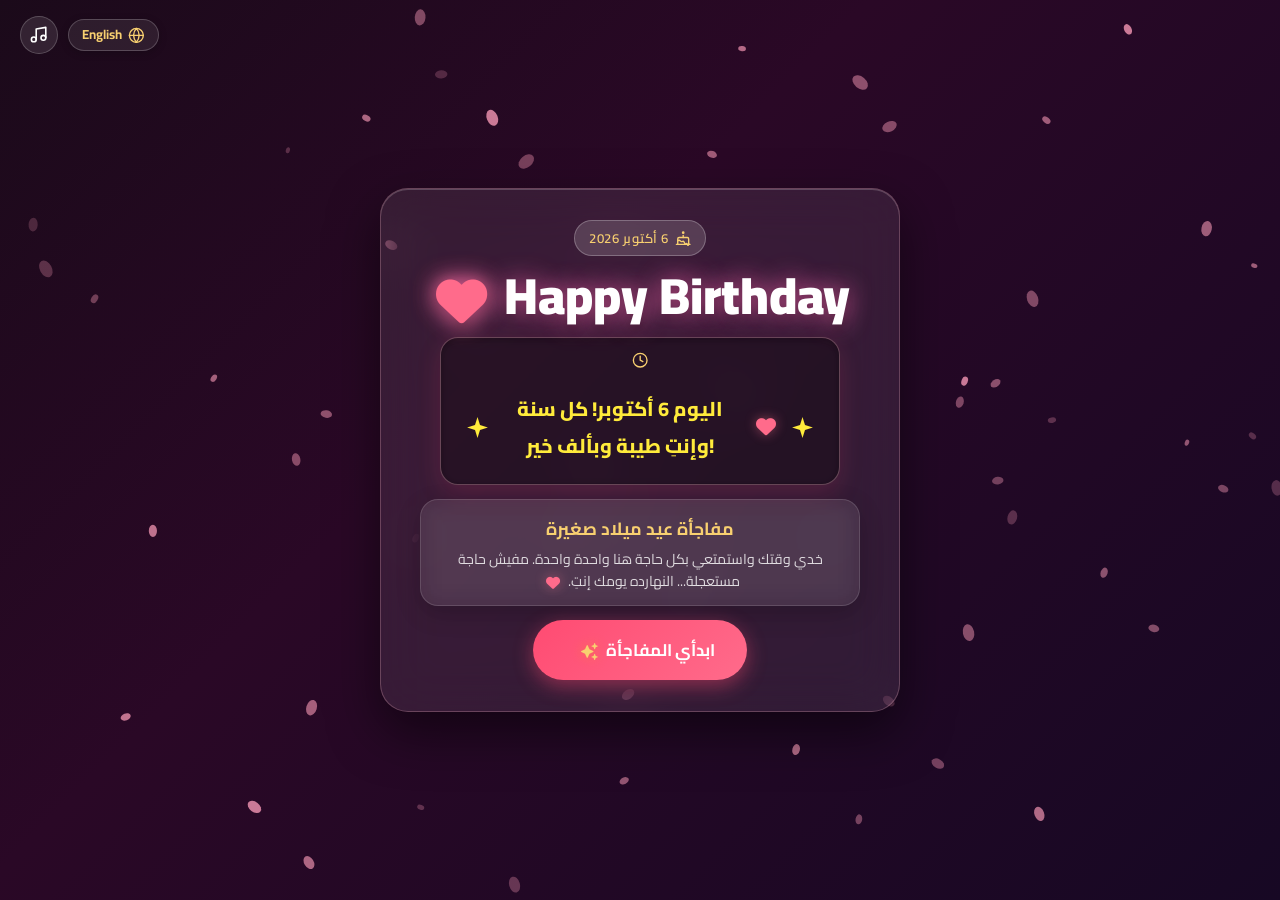
==== v2/index.html @ 57ef82e9 "feat: enhance 3D card layout, enlarge artwork, add FontAwesome vendor assets, and personalize copywr" ====
<!DOCTYPE html>
<html lang="ar" dir="rtl">

<head>
    <meta charset="UTF-8">
    <meta name="viewport" content="width=device-width, initial-scale=1.0">
    <title>Happy Birthday, Rou!</title>
    <!-- Google Fonts: Cairo, Playfair Display, Great Vibes, Plus Jakarta Sans -->
    <link rel="preconnect" href="https://fonts.googleapis.com">
    <link rel="preconnect" href="https://fonts.gstatic.com" crossorigin>
    <link
        href="https://fonts.googleapis.com/css2?family=Alex+Brush&family=Cairo:wght@400;600;700;800;900&family=Great+Vibes&family=Playfair+Display:ital,wght@0,500;0,700;1,400&family=Plus+Jakarta+Sans:wght@400;500;600;700&display=swap"
        rel="stylesheet">
    <!-- Font Awesome Pro 6.7.2 CDN (User Configured) -->
    <link rel=stylesheet href="https://site-assets.fontawesome.com/releases/v6.7.2/css/all.css">
    <link rel=stylesheet href="https://site-assets.fontawesome.com/releases/v6.7.2/css/sharp-duotone-thin.css">
    <link rel=stylesheet href="https://site-assets.fontawesome.com/releases/v6.7.2/css/sharp-duotone-solid.css">
    <link rel=stylesheet href="https://site-assets.fontawesome.com/releases/v6.7.2/css/sharp-duotone-regular.css">
    <link rel=stylesheet href="https://site-assets.fontawesome.com/releases/v6.7.2/css/sharp-duotone-light.css">
    <link rel=stylesheet href="https://site-assets.fontawesome.com/releases/v6.7.2/css/sharp-thin.css">
    <link rel=stylesheet href="https://site-assets.fontawesome.com/releases/v6.7.2/css/sharp-solid.css">
    <link rel=stylesheet href="https://site-assets.fontawesome.com/releases/v6.7.2/css/sharp-regular.css">
    <link rel=stylesheet href="https://site-assets.fontawesome.com/releases/v6.7.2/css/sharp-light.css">
    <link rel=stylesheet href="https://site-assets.fontawesome.com/releases/v6.7.2/css/duotone-thin.css">
    <link rel=stylesheet href="https://site-assets.fontawesome.com/releases/v6.7.2/css/duotone-regular.css">
    <link rel=stylesheet href="https://site-assets.fontawesome.com/releases/v6.7.2/css/duotone-light.css">
    <link rel=stylesheet href="../vendor/fontawesome/css/all.css">
    <link rel="stylesheet" href="../style.css">
</head>

<body class="theme-rose site-unlocked">

    <!-- Ambient Canvas Backgrounds -->
    <canvas id="particlesCanvas"></canvas>

    <!-- Floating Minimal Controls (Language & Audio) -->
    <div class="floating-controls-group" id="floatingControls">
        <button id="langToggleBtn" class="lang-btn" title="Switch to English" aria-label="Toggle language">
            <span class="lang-icon">
                <svg class="svg-icon stroke" viewBox="0 0 24 24" style="width:1.1em;height:1.1em;">
                    <circle cx="12" cy="12" r="10" />
                    <line x1="2" y1="12" x2="22" y2="12" />
                    <path
                        d="M12 2a15.3 15.3 0 0 1 4 10 15.3 15.3 0 0 1-4 10 15.3 15.3 0 0 1-4-10 15.3 15.3 0 0 1 4-10z" />
                </svg>
            </span>
            <span class="lang-text" id="langBtnText">English</span>
        </button>
        <div class="audio-control-wrapper">
            <button id="musicToggleBtn" class="audio-btn" title="Play / Pause Music">
                <span class="audio-icon" id="audioIcon">
                    <svg class="svg-icon stroke" viewBox="0 0 24 24">
                        <path d="M9 18V5l12-2v13" />
                        <circle cx="6" cy="18" r="3" />
                        <circle cx="18" cy="16" r="3" />
                    </svg>
                </span>
                <span class="audio-pulse"></span>
            </button>
        </div>
    </div>

    <main class="main-viewport main-content-wrapper">

        <!-- ======================================================== -->
        <!-- EXPERIENCE 1: ROSE DREAM CAKE & COUNTDOWN               -->
        <!-- ======================================================== -->
        <section id="view-cake" class="view-section active">
            <!-- Step 1: Welcome & Birthday Countdown -->
            <div class="step active" id="cakeStep1">
                <div class="glass-card">
                    <div class="badge-pill">
                        <svg class="svg-icon stroke" viewBox="0 0 24 24">
                            <path d="M20 21v-8a2 2 0 0 0-2-2H6a2 2 0 0 0-2 2v8" />
                            <path d="M4 16s.5-1 2-1 2.5 2 4 2 2.5-2 4 2 2.5-2 4 2 2-1 2-1" />
                            <path d="M2 21h20" />
                            <path d="M12 8v3" />
                            <circle cx="12" cy="4" r="1" />
                        </svg>
                        <span data-i18n="cake_badge">October 6, 2026</span>
                    </div>
                    <h1 class="script-title" data-i18n="cake_title">Happy Birthday <i
                            class="fa-solid fa-heart fa-icon-inline fa-heart-themed"></i></h1>

                    <!-- Live Birthday Countdown Widget -->
                    <div class="countdown-widget">
                        <span class="countdown-label">
                            <svg class="svg-icon stroke" viewBox="0 0 24 24">
                                <circle cx="12" cy="12" r="10" />
                                <polyline points="12 6 12 12 16 14" />
                            </svg>
                        </span>
                        <div class="countdown-grid" id="mainCountdown">
                            <div class="c-unit">
                                <span class="c-val" id="cdDays">00</span>
                                <span class="c-lbl" data-i18n="cd_days">أيام</span>
                            </div>
                            <span class="c-sep">:</span>
                            <div class="c-unit">
                                <span class="c-val" id="cdHours">00</span>
                                <span class="c-lbl" data-i18n="cd_hours">ساعات</span>
                            </div>
                            <span class="c-sep">:</span>
                            <div class="c-unit">
                                <span class="c-val" id="cdMins">00</span>
                                <span class="c-lbl" data-i18n="cd_mins">دقائق</span>
                            </div>
                            <span class="c-sep">:</span>
                            <div class="c-unit">
                                <span class="c-val" id="cdSecs">00</span>
                                <span class="c-lbl" data-i18n="cd_secs">ثواني</span>
                            </div>
                        </div>
                    </div>


                    <!-- After Countdown Birthday Message -->
                    <div class="after-countdown-banner" id="afterCountdownBanner">
                        <h3 class="after-countdown-title" data-i18n="after_countdown_title">A Little Birthday Surprise
                        </h3>
                        <p class="after-countdown-desc" data-i18n="after_countdown_desc">خدي وقتك واستمتعي بكل حاجة هنا
                            واحدة واحدة. مفيش حاجة مستعجلة... النهارده يومك إنتِ. <i
                                class="fa-solid fa-heart fa-icon-inline fa-heart-themed"></i></p>
                    </div>

                    <button id="startRoseJourneyBtn" class="magic-btn primary-btn">
                        <span id="startRoseBtnText" data-i18n="btn_start_journey">ابدأي المفاجأة <i
                                class="fa-solid fa-sparkles fa-icon-inline fa-sparkle-themed"></i></span>
                        <div class="btn-glow"></div>
                    </button>
                </div>
            </div>

            <!-- Step 2: Interactive Envelope -->
            <div class="step" id="cakeStep2">
                <div class="envelope-wrapper">
                    <div class="envelope-box" id="envelopeInteractive">
                        <div class="envelope-back"></div>
                        <div class="letter-preview">
                            <span class="seal-text" data-i18n="envelope_seal_text">مخصوص ليكي <i
                                    class="fa-solid fa-envelope fa-icon-inline fa-envelope-themed"></i></span>
                        </div>
                        <div class="envelope-flap"></div>
                        <div class="envelope-front"></div>
                        <div class="wax-seal">
                            <span class="seal-letter">R</span>
                        </div>
                    </div>
                    <p class="pulse-hint" data-i18n="envelope_hint">اضغطي على الظرف لفتحه <i
                            class="fa-solid fa-envelope fa-icon-inline fa-envelope-themed"></i></p>
                </div>
            </div>

            <!-- Step 3: 2-Sided Birthday Card with 3D Flip (Art Illustration Cover -> Heartfelt Letter) -->
            <div class="step" id="cakeStep3">
                <div class="birthday-card-experience" id="parchmentWrapper">

                    <!-- 3D Card Flipper Container -->
                    <div class="birthday-card-scene">
                        <div class="birthday-3d-card" id="birthdayCardInteractive" role="button" tabindex="0"
                            aria-label="اضغطي لفتح الرسالة" aria-expanded="false">

                            <!-- FACE 1: COVER (Cartoon Artwork - Shown First) -->
                            <div class="card-face card-face-cover">
                                <div class="card-cover-inner">
                                    <div class="card-cover-header">
                                        <span class="cover-badge" data-i18n="card_cover_badge">
                                            <i class="fa-solid fa-sparkles fa-icon-inline fa-sparkle-themed"></i>
                                            كارت عيد ميلاد • معمول ليكي
                                        </span>
                                    </div>

                                    <div class="card-artwork-frame">
                                        <img src="../images/rou_birthday_card.jpg" alt="Happy Birthday Rou - 生日快乐"
                                            class="card-artwork-img" loading="eager" draggable="false">

                                        <!-- Interactive Hint Overlay (Visible until first click) -->
                                        <div class="card-hint-overlay" id="cardFlipHint">
                                            <div class="hint-content-pill">
                                                <span class="hint-hand-icon"><i
                                                        class="fa-solid fa-envelope-open-text"></i></span>
                                                <span class="hint-text" data-i18n="card_flip_hint">دوسي على الصورة عشان
                                                    تشوفي الرسالة <i
                                                        class="fa-solid fa-envelope-open-text fa-icon-inline"
                                                        style="color:var(--accent-rose);"></i></span>
                                            </div>
                                        </div>

                                        <!-- Corner Flip Cue -->
                                        <div class="corner-flip-cue" aria-hidden="true" title="Flip Card">
                                            <i class="fa-solid fa-arrow-rotate-right"></i>
                                        </div>
                                    </div>

                                    <div class="card-cover-footer">
                                        <span class="cover-hint-subtext" data-i18n="card_cover_hint_subtext">
                                            <i class="fa-solid fa-sparkles fa-icon-inline fa-sparkle-themed"></i> اضغطي
                                            على الكارت لفتحه وقراءة الرسالة
                                        </span>
                                    </div>
                                </div>
                            </div>

                            <!-- FACE 2: LETTER (Heartfelt Message - Revealed on Flip) -->
                            <div class="card-face card-face-letter">
                                <div class="parchment-letter">
                                    <div class="letter-header">
                                        <span class="letter-date" data-i18n="letter_date">October 6, 2026</span>
                                        <h2 class="letter-salutation" data-i18n="letter_salutation">إلى روان،</h2>
                                    </div>
                                    <div class="letter-body">
                                        <p class="letter-intro" data-i18n="letter_p1">كل سنة وإنتِ طيبة <i
                                                class="fa-solid fa-heart fa-icon-inline" style="color:#e63946;"></i></p>
                                        <p data-i18n="letter_p2">النهارده يوم مميز، لأنه يوم ميلاد حد اتبسطت جدًا إني
                                            عرفته. حبيت أعملك حاجة بسيطة ومختلفة شوية، يمكن تخلي يومك ألطف وتبدأي سنتك
                                            الجديدة بابتسامة.</p>
                                        <p data-i18n="letter_p3">أتمنى السنة الجديدة تكون أهدى، وأخف، وفيها حاجات كتير
                                            تفرحك وتخليكي فخورة بإنجازاتك وبكل اللي بتعمليه.</p>
                                        <p data-i18n="letter_p4">وأتمنى الأيام الجاية يكون فيها حاجات كتير نفسك فيها،
                                            سواء في شغلك، دراستك، السفر، أو أي حاجة جديدة نفسك تجربيها.<br><br>خلي السنة
                                            دي سنة تقربي فيها أكتر من الحاجات اللي بتحبيها، ومن الحاجات اللي نفسك
                                            توصليلها.</p>
                                        <p data-i18n="letter_p5">أتمنى يومك يكون على قد ما تستاهلي وأحلى.</p>
                                    </div>
                                    <div class="letter-footer">
                                        <p class="letter-sign" data-i18n="letter_sign">Happy Birthday ليكي <i
                                                class="fa-solid fa-heart fa-icon-inline fa-heart-themed"></i></p>
                                        <button type="button" class="btn-flip-back" id="btnFlipBack" title="عرض الصورة">
                                            <i class="fa-solid fa-rotate-left"></i> <span data-i18n="btn_flip_back">عرض
                                                الصورة</span>
                                        </button>
                                    </div>
                                </div>
                            </div>

                        </div>
                    </div>

                    <!-- Next Step Action (Hidden/Disabled until letter is flipped & read) -->
                    <div class="card-action-container" id="cardProceedContainer">
                        <button id="proceedToCakeBtn" class="magic-btn gold-btn proceed-cake-btn" disabled>
                            <span data-i18n="btn_proceed_cake">Make a Wish <i
                                    class="fa-solid fa-cake-candles fa-icon-inline fa-cake-themed"></i></span>
                            <div class="btn-glow"></div>
                        </button>
                    </div>

                </div>
            </div>

            <!-- Step 4: 3D Cake with Blowable Candle -->
            <div class="step" id="cakeStep4">
                <div class="celebration-wrapper">
                    <div class="fireworks-canvas-container" id="fireworksContainer"></div>
                    <div class="balloons-flow" id="balloonsFlow"></div>

                    <div class="cake-showcase-card">
                        <div class="celebration-titles">
                            <span class="sparkle-tag" data-i18n="cake_wish_tag"><svg class="svg-icon"
                                    viewBox="0 0 24 24">
                                    <path d="M12 2L14.4 9.6L22 12L14.4 14.4L12 22L9.6 14.4L2 12L9.6 9.6L12 2Z" />
                                </svg> Make a wish <i
                                    class="fa-solid fa-cake-candles fa-icon-inline fa-cake-themed"></i> <svg
                                    class="svg-icon" viewBox="0 0 24 24">
                                    <path d="M12 2L14.4 9.6L22 12L14.4 14.4L12 22L9.6 14.4L2 12L9.6 9.6L12 2Z" />
                                </svg></span>
                            <h1 class="main-celebrate-title" id="typewriterGreeting" data-i18n="celebrate_title">Happy
                                Birthday <i class="fa-solid fa-heart fa-icon-inline fa-heart-themed"></i></h1>
                            <p class="cake-instruction" id="cakeInstruction" data-i18n="cake_instruction">
                                <span class="blow-icon"><svg class="svg-icon stroke" viewBox="0 0 24 24">
                                        <path d="M17.7 7.7a2.5 2.5 0 1 1 1.8 4.3H2" />
                                        <path d="M9.6 4.6A2 2 0 1 1 11 8H2" />
                                        <path d="M12.6 19.4A2 2 0 1 0 14 16H2" />
                                    </svg></span>
                                <strong>قبل ما نكمل... عندك أمنية للسنة الجديدة؟</strong>
                            </p>
                        </div>

                        <!-- 3D Luxury Cake Model -->
                        <div class="cake-stage" id="cakeStage">
                            <div class="cake-assembly">
                                <!-- Candle sitting on top -->
                                <div class="candle-wrapper" id="candleWrapper" title="Click to blow out the candle!">
                                    <div class="candle-flame" id="candleFlame">
                                        <div class="flame-inner"></div>
                                        <div class="flame-glow"></div>
                                    </div>
                                    <div class="candle-wick"></div>
                                    <div class="candle-stick"></div>
                                    <div class="candle-smoke" id="candleSmoke"></div>
                                </div>

                                <!-- Cake Structure (Top -> Middle -> Bottom) -->
                                <div class="cake-structure" id="cakeStructure">
                                    <!-- Top Tier (Smallest) -->
                                    <div class="cake-tier tier-top">
                                        <div class="tier-frosting-cap"></div>
                                        <div class="tier-cream-drips">
                                            <span class="drip d1"></span>
                                            <span class="drip d2"></span>
                                            <span class="drip d3"></span>
                                            <span class="drip d4"></span>
                                        </div>
                                        <div class="tier-berries">
                                            <div class="cake-cherry"><span class="cherry-stem"></span></div>
                                            <div class="cake-cherry"><span class="cherry-stem"></span></div>
                                            <div class="cake-cherry"><span class="cherry-stem"></span></div>
                                        </div>
                                    </div>

                                    <!-- Middle Tier -->
                                    <div class="cake-tier tier-middle">
                                        <div class="tier-frosting-cap"></div>
                                        <div class="tier-cream-drips">
                                            <span class="drip d1"></span>
                                            <span class="drip d2"></span>
                                            <span class="drip d3"></span>
                                            <span class="drip d4"></span>
                                            <span class="drip d5"></span>
                                        </div>
                                        <div class="tier-pearls"></div>
                                    </div>

                                    <!-- Bottom Tier (Widest) -->
                                    <div class="cake-tier tier-bottom">
                                        <div class="tier-frosting-cap"></div>
                                        <div class="tier-cream-drips">
                                            <span class="drip d1"></span>
                                            <span class="drip d2"></span>
                                            <span class="drip d3"></span>
                                            <span class="drip d4"></span>
                                            <span class="drip d5"></span>
                                            <span class="drip d6"></span>
                                        </div>
                                        <div class="tier-pearls"></div>
                                    </div>
                                </div>

                                <!-- Cake Stand & Plate under the bottom tier -->
                                <div class="cake-stand">
                                    <div class="plate-top"></div>
                                    <div class="stand-pillar"></div>
                                    <div class="stand-base"></div>
                                </div>
                            </div>
                        </div>

                        <!-- Blow Button for easy interaction -->
                        <div class="blow-action-container">
                            <button id="blowCandleBtn" class="magic-btn candle-action-btn">
                                <span data-i18n="btn_blow_candle"><svg class="svg-icon stroke" viewBox="0 0 24 24">
                                        <path d="M17.7 7.7a2.5 2.5 0 1 1 1.8 4.3H2" />
                                        <path d="M9.6 4.6A2 2 0 1 1 11 8H2" />
                                        <path d="M12.6 19.4A2 2 0 1 0 14 16H2" />
                                    </svg> اتمني أمنية واطفي الشمعة <i
                                        class="fa-solid fa-cake-candles fa-icon-inline fa-cake-themed"></i></span>
                            </button>
                        </div>

                        <div class="celebration-wishes-box" id="celebrationWishesBox">
                            <p class="poetic-wish" data-i18n="poetic_wish">"أتمنى السنة دي تكون مليانة حاجات تفرحك بجد،
                                وحاجات كتير تيجي أحسن مما كنتِ متوقعة. <i
                                    class="fa-solid fa-heart fa-icon-inline fa-heart-themed"></i>"</p>
                            <div class="final-signature-pill" data-i18n="final_signature">معمولة ليكي <i
                                    class="fa-solid fa-sparkles fa-icon-inline fa-sparkle-themed"></i></div>
                            <div class="post-cake-links">
                                <button class="mini-switch-btn" data-switch="view-scrapbook">
                                    <span data-i18n="btn_go_scrapbook">انتقلي إلى باقات المفاجآت والهدية <svg
                                            class="svg-icon stroke" viewBox="0 0 24 24">
                                            <path
                                                d="M2 9a3 3 0 0 1 0 6v2a2 2 0 0 0 2 2h16a2 2 0 0 0 2-2v-2a3 3 0 0 1 0-6V7a2 2 0 0 0-2-2H4a2 2 0 0 0-2 2z" />
                                            <path d="M13 5v2" />
                                            <path d="M13 17v2" />
                                            <path d="M13 11v2" />
                                        </svg> <i class="fa-solid fa-arrow-left fa-icon-inline"></i></span>
                                </button>
                            </div>
                        </div>
                    </div>
                </div>
            </div>
        </section>


        <!-- ======================================================== -->
        <!-- EXPERIENCE 2: BIRTHDAY PASSES & GIFT                    -->
        <!-- ======================================================== -->
        <section id="view-scrapbook" class="view-section">
            <div class="scrapbook-container">
                <!-- Glowing Fairy Lights String -->
                <div class="fairy-lights-string">
                    <span class="light-bulb b1"></span>
                    <span class="light-bulb b2"></span>
                    <span class="light-bulb b3"></span>
                    <span class="light-bulb b4"></span>
                    <span class="light-bulb b5"></span>
                    <span class="light-bulb b6"></span>
                    <span class="light-bulb b7"></span>
                    <span class="light-bulb b8"></span>
                </div>

                <div class="section-hero">
                    <h2 class="vintage-title">
                        <span data-i18n="scrapbook_title">A Few Birthday Passes <i
                                class="fa-solid fa-ticket fa-icon-inline fa-ticket-themed"></i></span>
                    </h2>
                    <p class="section-subtitle" data-i18n="scrapbook_subtitle">بما إن عيد الميلاد بييجي مرة واحدة في
                        السنة، قولت أديكي كام Pass ينفعوا وقت ما تحبي. واستخدميهم براحتك... أنا اللي ورّطت نفسي فيهم <i
                            class="fa-solid fa-face-smile fa-icon-inline" style="color:#f59e0b;"></i></p>
                </div>

                <!-- Interactive Golden Birthday Passes -->
                <div class="vouchers-grid">
                    <!-- Pass 1 -->
                    <div class="voucher-card tilt-left" id="voucherCard1" tabindex="0">
                        <div class="clip-pin"></div>
                        <div class="voucher-header">
                            <span class="voucher-serial" data-i18n="v1_serial">PASS 01 • THE HONESTY PASS</span>
                            <span class="voucher-badge" data-i18n="v1_badge">100% Honest</span>
                        </div>
                        <div class="voucher-icon-wrap">
                            <svg class="svg-icon stroke" viewBox="0 0 24 24" style="color:var(--accent-gold);">
                                <path d="M7.9 20A9 9 0 1 0 4 16.1L2 22Z" />
                                <path d="M9.09 9a3 3 0 0 1 5.83 1c0 2-3 3-3 3" />
                                <line x1="12" y1="17" x2="12.01" y2="17" />
                            </svg>
                        </div>
                        <h3 class="voucher-title" data-i18n="v1_title">Ask Me Anything</h3>
                        <p class="voucher-desc" data-i18n="v1_desc">أي سؤال نفسك تعرفي إجابته؟ عندك حق تسألي، وأنا
                            هجاوبك بصراحة ومن غير لف ودوران.</p>
                        <div class="voucher-action">
                            <button class="voucher-btn" data-voucher="1">
                                <span data-i18n="btn_redeem">تفعيل الكارت الآن</span>
                                <svg class="svg-icon stroke" viewBox="0 0 24 24" style="width:1em;height:1em;">
                                    <polygon
                                        points="12 2 15.09 8.26 22 9.27 17 14.14 18.18 21.02 12 17.77 5.82 21.02 7 14.14 2 9.27 8.91 8.26 12 2" />
                                </svg>
                            </button>
                        </div>
                        <div class="voucher-stamp" data-i18n="v1_stamp">Honesty Pass <i
                                class="fa-solid fa-heart fa-icon-inline fa-heart-themed"></i></div>
                    </div>

                    <!-- Pass 2 -->
                    <div class="voucher-card tilt-straight highlight-card" id="voucherCard2" tabindex="0">
                        <div class="clip-pin"></div>
                        <div class="voucher-header">
                            <span class="voucher-serial" data-i18n="v2_serial">PASS 02 • THE FAVOR PASS</span>
                            <span class="voucher-badge" data-i18n="v2_badge">Your Choice</span>
                        </div>
                        <div class="voucher-icon-wrap">
                            <svg class="svg-icon stroke" viewBox="0 0 24 24" style="color:#ffd700;">
                                <path
                                    d="m12 3-1.912 5.813a2 2 0 0 1-1.275 1.275L3 12l5.813 1.912a2 2 0 0 1 1.275 1.275L12 21l1.912-5.813a2 2 0 0 1 1.275-1.275L21 12l-5.813-1.912a2 2 0 0 1-1.275-1.275L12 3Z" />
                                <path d="M5 3v4" />
                                <path d="M19 17v4" />
                                <path d="M3 5h4" />
                                <path d="M17 19h4" />
                            </svg>
                        </div>
                        <h3 class="voucher-title" data-i18n="v2_title">One Favor — Your Choice</h3>
                        <p class="voucher-desc" data-i18n="v2_desc">ليكي طلب واحد على حساب عيد ميلادك. اختاريه وقت ما
                            تحبي.</p>
                        <div class="voucher-action">
                            <button class="voucher-btn" data-voucher="2">
                                <span data-i18n="btn_redeem">تفعيل الكارت الآن</span>
                                <svg class="svg-icon stroke" viewBox="0 0 24 24" style="width:1em;height:1em;">
                                    <polygon
                                        points="12 2 15.09 8.26 22 9.27 17 14.14 18.18 21.02 12 17.77 5.82 21.02 7 14.14 2 9.27 8.91 8.26 12 2" />
                                </svg>
                            </button>
                        </div>
                        <div class="voucher-stamp" data-i18n="v2_stamp">Favor Pass <i
                                class="fa-solid fa-wand-magic-sparkles fa-icon-inline" style="color:#a855f7;"></i></div>
                    </div>

                    <!-- Pass 3 -->
                    <div class="voucher-card tilt-right" id="voucherCard3" tabindex="0">
                        <div class="clip-pin"></div>
                        <div class="voucher-header">
                            <span class="voucher-serial" data-i18n="v3_serial">PASS 03 • THE SURPRISE PASS <i
                                    class="fa-solid fa-gift fa-icon-inline fa-gift-themed"></i></span>
                            <span class="voucher-badge" data-i18n="v3_badge">Your Pick <i
                                    class="fa-solid fa-gift fa-icon-inline fa-gift-themed"></i></span>
                        </div>
                        <div class="voucher-icon-wrap">
                            <svg class="svg-icon stroke" viewBox="0 0 24 24" style="color:#64ffda;">
                                <rect x="3" y="8" width="18" height="4" rx="1" />
                                <path d="M12 8v13" />
                                <path d="M19 12v7a2 2 0 0 1-2 2H7a2 2 0 0 1-2-2v-7" />
                                <path
                                    d="M7.5 8a2.5 2.5 0 0 1 0-5A4.8 8 0 0 1 12 8a4.8 8 0 0 1 4.5-5 2.5 2.5 0 0 1 0 5" />
                            </svg>
                        </div>
                        <h3 class="voucher-title" data-i18n="v3_title">One Surprise, Chosen by You</h3>
                        <p class="voucher-desc" data-i18n="v3_desc">لو في حاجة نفسك فيها أو حاجة نفسك تجربيها، قوليلي
                            عليها ونشوف نعملها إزاي.</p>
                        <div class="voucher-action">
                            <button class="voucher-btn" data-voucher="3">
                                <span data-i18n="btn_redeem">تفعيل الكارت الآن</span>
                                <svg class="svg-icon stroke" viewBox="0 0 24 24" style="width:1em;height:1em;">
                                    <polygon
                                        points="12 2 15.09 8.26 22 9.27 17 14.14 18.18 21.02 12 17.77 5.82 21.02 7 14.14 2 9.27 8.91 8.26 12 2" />
                                </svg>
                            </button>
                        </div>
                        <div class="voucher-stamp" data-i18n="v3_stamp">Surprise Pass <i
                                class="fa-solid fa-gift fa-icon-inline fa-gift-themed"></i> <i
                                class="fa-solid fa-sparkles fa-icon-inline fa-sparkle-themed"></i></div>
                    </div>
                </div>

                <!-- Interactive 3D Gift Box Section -->
                <div class="gift-and-secrets-section">
                    <div class="giftbox-showcase-card">
                        <div class="giftbox-header">
                            <span class="gift-icon">
                                <svg class="svg-icon stroke" viewBox="0 0 24 24">
                                    <path d="M20 12v10H4V12" />
                                    <path d="M2 7h20v5H2z" />
                                    <path d="M12 22V7" />
                                    <path d="M12 7H7.5a2.5 2.5 0 0 1 0-5C11 2 12 7 12 7z" />
                                    <path d="M12 7h4.5a2.5 2.5 0 0 0 0-5C13 2 12 7 12 7z" />
                                </svg>
                            </span>
                            <h3 data-i18n="giftbox_header_title">One More Thing... <i
                                    class="fa-solid fa-gift fa-icon-inline fa-gift-themed"></i></h3>
                            <p data-i18n="giftbox_header_desc">A little something, just for you. <i
                                    class="fa-solid fa-heart fa-icon-inline fa-heart-themed"></i></p>
                        </div>

                        <div class="giftbox-stage">
                            <div class="giftbox-container" id="giftboxInteractive"
                                title="اضغطي لفتح المفاجأة!">
                                <!-- Ambient Magic Glow -->
                                <div class="gift-ambient-glow"></div>

                                <!-- The 3D Lid Assembly (lifts off when opened) -->
                                <div class="gift-lid-group">
                                    <div class="luxury-bow">
                                        <span class="bow-ribbon-tail tail-left"></span>
                                        <span class="bow-ribbon-tail tail-right"></span>
                                        <span class="bow-loop-3d loop-left"></span>
                                        <span class="bow-loop-3d loop-right"></span>
                                        <span class="bow-knot-gold"></span>
                                    </div>
                                    <div class="lid-ribbon-vertical"></div>
                                    <div class="gift-lid-box">
                                        <div class="lid-gold-bevel"></div>
                                    </div>
                                </div>

                                <!-- The Box Body (stays anchored) -->
                                <div class="gift-box-body">
                                    <div class="box-interior-glow"></div>
                                    <div class="body-ribbon-vertical"></div>
                                    <div class="body-ribbon-horizontal"></div>
                                    <div class="gift-tag-luxury">
                                        <span class="tag-eyelet"></span>
                                        <span class="tag-label-text" data-i18n="gift_tag_text">مخصوص ليكي <i
                                                class="fa-solid fa-heart fa-icon-inline"
                                                style="color:#e63946;"></i></span>
                                    </div>
                                </div>
                            </div>

                            <!-- Revealed Gift Surprise inside Box -->
                            <div class="gift-revealed-card" id="giftRevealedCard">
                                <div class="revealed-header">
                                    <span class="badge-pill">
                                        <svg class="svg-icon stroke" viewBox="0 0 24 24">
                                            <path d="M12 2v6" />
                                            <path d="m4.93 10.93 4.24-4.24" />
                                            <path d="M2 18h20" />
                                            <path d="M20 10l-4 4" />
                                            <path d="m4.93 18.07 4.24-4.24" />
                                            <path d="M16 18a4 4 0 0 0-8 0" />
                                        </svg>
                                        <span data-i18n="gift_badge">A little something, just for you. <i
                                                class="fa-solid fa-heart fa-icon-inline fa-heart-themed"></i></span>
                                    </span>
                                    <h4 data-i18n="gift_revealed_title">One More Thing... <i
                                            class="fa-solid fa-gift fa-icon-inline fa-gift-themed"></i></h4>
                                </div>
                                <p class="revealed-text" data-i18n="gift_revealed_text">
                                    اللي هنا مش كل الهدية.<br><br>في حاجة تانية اخترتها مخصوص ليكي، وهتوصل عندك يوم
                                    <strong>10 أكتوبر 2026</strong>.<br><br>أتمنى لما توصلك تعجبك، وتكون إضافة حلوة لعيد
                                    ميلادك. <i class="fa-solid fa-heart fa-icon-inline fa-heart-themed"></i>
                                </p>
                                <div class="revealed-code" data-i18n="gift_code">
                                    <svg class="svg-icon" viewBox="0 0 24 24"
                                        style="width:0.9em;height:0.9em;color:var(--accent-gold);">
                                        <path d="M12 2L14.4 9.6L22 12L14.4 14.4L12 22L9.6 14.4L2 12L9.6 9.6L12 2Z" />
                                    </svg>
                                    10.10.2026
                                    <svg class="svg-icon" viewBox="0 0 24 24"
                                        style="width:0.9em;height:0.9em;color:var(--accent-gold);">
                                        <path d="M12 2L14.4 9.6L22 12L14.4 14.4L12 22L9.6 14.4L2 12L9.6 9.6L12 2Z" />
                                    </svg>
                                </div>
                                <button id="recloseGiftBtn" class="mini-reclose-btn" data-i18n="btn_reclose_gift">
                                    إغلاق الصندوق
                                </button>
                            </div>
                        </div>
                    </div>
                </div>

                <!-- Navigation buttons (Back / Next) -->
                <div class="page-nav-row"
                    style="display:flex; justify-content:center; gap:14px; margin: 35px 0 15px; flex-wrap: wrap;">
                    <button class="magic-btn secondary-btn mini-switch-btn" data-switch="view-cake">
                        <span data-i18n="btn_back_cake"><i class="fa-solid fa-arrow-right fa-icon-inline"></i> العودة
                            للتورتة <i class="fa-solid fa-cake-candles fa-icon-inline fa-cake-themed"></i></span>
                    </button>
                    <button class="magic-btn primary-btn mini-switch-btn" data-switch="view-stars">
                        <span data-i18n="btn_go_stars">انتقلي إلى الكروت وسماء النجوم <i
                                class="fa-solid fa-arrow-left fa-icon-inline"></i></span>
                    </button>
                </div>

            </div>
        </section>


        <!-- ======================================================== -->
        <!-- EXPERIENCE 3: CARDS, THOUGHTS, STARS & ENDING            -->
        <!-- ======================================================== -->
        <section id="view-stars" class="view-section">
            <div class="starlit-container">

                <!-- 1. 3D Flip Secret Cards -->
                <div class="secret-flip-cards-container" style="margin-bottom: 40px;">
                    <div class="flip-cards-header">
                        <span class="flip-icon">
                            <svg class="svg-icon stroke" viewBox="0 0 24 24">
                                <rect width="20" height="16" x="2" y="4" rx="2" />
                                <path d="m22 7-8.97 5.7a1.94 1.94 0 0 1-2.06 0L2 7" />
                                <path d="m14 13-2-2-2 2" />
                            </svg>
                        </span>
                        <h3 data-i18n="flip_header_title">كروت ليكي</h3>
                        <p data-i18n="flip_header_desc">خواطر وتفاصيل لطيفة لبداية سنتك الجديدة</p>
                    </div>

                    <div class="flip-cards-grid">
                        <!-- Card 1 -->
                        <div class="flip-card-wrapper" tabindex="0">
                            <div class="flip-card-inner">
                                <div class="flip-card-front">
                                    <div class="card-icon">
                                        <svg class="svg-icon stroke" viewBox="0 0 24 24">
                                            <circle cx="12" cy="12" r="10" />
                                            <path d="m4.93 4.93 4.24 4.24" />
                                            <path d="m14.83 9.17 4.24-4.24" />
                                            <path d="m14.83 14.83 4.24 4.24" />
                                            <path d="m4.93 19.07 4.24-4.24" />
                                            <circle cx="12" cy="12" r="4" />
                                        </svg>
                                    </div>
                                    <h4 data-i18n="card1_front_title">The Way You Go After What You Want</h4>
                                    <p class="flip-hint" data-i18n="card_hint_front">اضغطي للقراءة <svg
                                            class="svg-icon stroke" viewBox="0 0 24 24"
                                            style="width:0.85em;height:0.85em;">
                                            <path d="M21 12a9 9 0 0 0-9-9 9.75 9.75 0 0 0-6.74 2.74L3 8" />
                                            <path d="M3 3v5h5" />
                                        </svg></p>
                                    <span class="card-seal">R</span>
                                </div>
                                <div class="flip-card-back">
                                    <span class="card-back-tag" data-i18n="card1_back_tag">
                                        <svg class="svg-icon" viewBox="0 0 24 24"
                                            style="width:0.9em;height:0.9em;color:var(--accent-gold);">
                                            <path
                                                d="M12 2L14.4 9.6L22 12L14.4 14.4L12 22L9.6 14.4L2 12L9.6 9.6L12 2Z" />
                                        </svg>
                                        The Way You Go After What You Want
                                    </span>
                                    <p data-i18n="card1_back_text">"أكتر حاجة لفتتني فيكي إن عندك شغف بالحاجات اللي
                                        بتحبيها، وخصوصًا اهتمامك بالسفر والسياحة. حلو جدًا إن الواحد يكون عنده حاجة نفسه
                                        يكبر فيها، والأحلى إنه يفضل مكمل فيها."</p>
                                    <small class="flip-back-hint" data-i18n="card_hint_back">اضغطي للقلب مجدداً <svg
                                            class="svg-icon stroke" viewBox="0 0 24 24"
                                            style="width:0.85em;height:0.85em;">
                                            <path d="M21 12a9 9 0 0 0-9-9 9.75 9.75 0 0 0-6.74 2.74L3 8" />
                                            <path d="M3 3v5h5" />
                                        </svg></small>
                                </div>
                            </div>
                        </div>

                        <!-- Card 2 -->
                        <div class="flip-card-wrapper" tabindex="0">
                            <div class="flip-card-inner">
                                <div class="flip-card-front">
                                    <div class="card-icon">
                                        <svg class="svg-icon stroke" viewBox="0 0 24 24">
                                            <path
                                                d="M12 7.5a4.5 4.5 0 1 1 4.5 4.5M12 7.5A4.5 4.5 0 1 0 7.5 12M12 7.5V12m4.5 0a4.5 4.5 0 1 1-4.5 4.5m4.5-4.5H12m-4.5 0a4.5 4.5 0 1 0 4.5 4.5m-4.5-4.5H12m0 4.5V21" />
                                            <circle cx="12" cy="12" r="2" />
                                        </svg>
                                    </div>
                                    <h4 data-i18n="card2_front_title">A Little Something About You</h4>
                                    <p class="flip-hint" data-i18n="card_hint_front">اضغطي للقراءة <svg
                                            class="svg-icon stroke" viewBox="0 0 24 24"
                                            style="width:0.85em;height:0.85em;">
                                            <path d="M21 12a9 9 0 0 0-9-9 9.75 9.75 0 0 0-6.74 2.74L3 8" />
                                            <path d="M3 3v5h5" />
                                        </svg></p>
                                    <span class="card-seal">R</span>
                                </div>
                                <div class="flip-card-back">
                                    <span class="card-back-tag" data-i18n="card2_back_tag">
                                        <svg class="svg-icon" viewBox="0 0 24 24"
                                            style="width:0.9em;height:0.9em;color:var(--accent-gold);">
                                            <polygon
                                                points="12 2 15.09 8.26 22 9.27 17 14.14 18.18 21.02 12 17.77 5.82 21.02 7 14.14 2 9.27 8.91 8.26 12 2" />
                                        </svg>
                                        A Little Something About You
                                    </span>
                                    <p data-i18n="card2_back_text">"ضحكتك وعفويتك من الحاجات اللي بتخلي الكلام معاكي
                                        لطيف. عندك طريقة بسيطة وطبيعية بتخلي اللي حواليكي ياخدوا راحتهم."</p>
                                    <small class="flip-back-hint" data-i18n="card_hint_back">اضغطي للقلب مجدداً <svg
                                            class="svg-icon stroke" viewBox="0 0 24 24"
                                            style="width:0.85em;height:0.85em;">
                                            <path d="M21 12a9 9 0 0 0-9-9 9.75 9.75 0 0 0-6.74 2.74L3 8" />
                                            <path d="M3 3v5h5" />
                                        </svg></small>
                                </div>
                            </div>
                        </div>

                        <!-- Card 3 -->
                        <div class="flip-card-wrapper" tabindex="0">
                            <div class="flip-card-inner">
                                <div class="flip-card-front">
                                    <div class="card-icon">
                                        <svg class="svg-icon stroke" viewBox="0 0 24 24">
                                            <path d="M2 4l3 12h14l3-12-6 7-4-7-4 7-6-7zm3 16h14v2H5z" />
                                        </svg>
                                    </div>
                                    <h4 data-i18n="card3_front_title">A Birthday Wish</h4>
                                    <p class="flip-hint" data-i18n="card_hint_front">اضغطي للقراءة <svg
                                            class="svg-icon stroke" viewBox="0 0 24 24"
                                            style="width:0.85em;height:0.85em;">
                                            <path d="M21 12a9 9 0 0 0-9-9 9.75 9.75 0 0 0-6.74 2.74L3 8" />
                                            <path d="M3 3v5h5" />
                                        </svg></p>
                                    <span class="card-seal">R</span>
                                </div>
                                <div class="flip-card-back">
                                    <span class="card-back-tag" data-i18n="card3_back_tag">
                                        <svg class="svg-icon" viewBox="0 0 24 24"
                                            style="width:0.9em;height:0.9em;color:var(--accent-gold);">
                                            <polygon
                                                points="12 2 15.09 8.26 22 9.27 17 14.14 18.18 21.02 12 17.77 5.82 21.02 7 14.14 2 9.27 8.91 8.26 12 2" />
                                        </svg>
                                        A Birthday Wish
                                    </span>
                                    <p data-i18n="card3_back_text">"أتمنى السنة الجديدة تكون فيها راحة أكتر، نجاح أكتر،
                                        وحاجات كتير تخليكي تبصي ورا وتقولي: السنة دي كانت حلوة فعلًا. وإن شاء الله تلاقي
                                        نفسك بعد فترة في مكان أحسن بكتير من اللي متخيلاه دلوقتي."</p>
                                    <small class="flip-back-hint" data-i18n="card_hint_back">اضغطي للقلب مجدداً <svg
                                            class="svg-icon stroke" viewBox="0 0 24 24"
                                            style="width:0.85em;height:0.85em;">
                                            <path d="M21 12a9 9 0 0 0-9-9 9.75 9.75 0 0 0-6.74 2.74L3 8" />
                                            <path d="M3 3v5h5" />
                                        </svg></small>
                                </div>
                            </div>
                        </div>
                    </div>
                </div>

                <!-- 2. Interactive "Jar of Sweet Thoughts" -->
                <div class="reasons-jar-section" style="margin-bottom: 40px;">
                    <div class="jar-interactive-card">
                        <div class="jar-graphic" id="jarGraphic">
                            <div class="jar-lid"></div>
                            <div class="jar-neck"></div>
                            <div class="jar-body">
                                <div class="jar-floating-hearts">
                                    <span><svg class="svg-icon" viewBox="0 0 24 24" style="color:#ff4081;">
                                            <path
                                                d="M12 21.35l-1.45-1.32C5.4 15.36 2 12.28 2 8.5 2 5.42 4.42 3 7.5 3c1.74 0 3.41.81 4.5 2.09C13.09 3.81 14.76 3 16.5 3 19.58 3 22 5.42 22 8.5c0 3.78-3.4 6.86-8.55 11.54L12 21.35z" />
                                        </svg></span>
                                    <span><svg class="svg-icon" viewBox="0 0 24 24" style="color:#ffd700;">
                                            <path
                                                d="M12 2L14.4 9.6L22 12L14.4 14.4L12 22L9.6 14.4L2 12L9.6 9.6L12 2Z" />
                                        </svg></span>
                                    <span><svg class="svg-icon stroke" viewBox="0 0 24 24" style="color:#ff80ab;">
                                            <path
                                                d="M12 7.5a4.5 4.5 0 1 1 4.5 4.5M12 7.5A4.5 4.5 0 1 0 7.5 12M12 7.5V12m4.5 0a4.5 4.5 0 1 1-4.5 4.5m4.5-4.5H12m-4.5 0a4.5 4.5 0 1 0 4.5 4.5m-4.5-4.5H12m0 4.5V21" />
                                            <circle cx="12" cy="12" r="2" />
                                        </svg></span>
                                    <span><svg class="svg-icon" viewBox="0 0 24 24" style="color:#64ffda;">
                                            <polygon
                                                points="12 2 15.09 8.26 22 9.27 17 14.14 18.18 21.02 12 17.77 5.82 21.02 7 14.14 2 9.27 8.91 8.26 12 2" />
                                        </svg></span>
                                </div>
                                <div class="jar-label">
                                    <span data-i18n="jar_label">Jar of Sweet Thoughts <i
                                            class="fa-solid fa-envelope fa-icon-inline fa-envelope-themed"></i></span>
                                </div>
                            </div>
                        </div>

                        <div class="jar-controls">
                            <h3 data-i18n="jar_title">Jar of Sweet Thoughts</h3>
                            <p id="reasonQuoteDisplay" class="reason-quote-box" data-i18n="jar_initial">اضغطي على الزر
                                بالأسفل لسحب رسالة جميلة من البرطمان...</p>
                            <div class="jar-action-bar">
                                <button id="drawReasonBtn" class="magic-btn primary-btn">
                                    <span data-i18n="btn_draw_reason">اسحبي رسالة من البرطمان <i
                                            class="fa-solid fa-envelope fa-icon-inline fa-envelope-themed"></i></span>
                                </button>
                                <span id="reasonCounter" class="reason-counter">تم سحب: 0 / 10</span>
                            </div>
                        </div>
                    </div>
                </div>

                <!-- 3. Starlit Constellation -->
                <div class="section-hero">
                    <div class="moon-glow"></div>
                    <h2 class="starlit-title">
                        <span data-i18n="stars_title">A Starlit Sky</span>
                        <span class="highlight-rou" data-i18n="highlight_rou">عشانك <i
                                class="fa-solid fa-sparkles fa-icon-inline fa-sparkle-themed"></i></span>
                    </h2>
                    <p class="section-subtitle" data-i18n="stars_subtitle">سماء هادية ونجوم معمولة عشانك</p>
                </div>

                <!-- Interactive Constellation Board -->
                <div class="constellation-showcase">
                    <div class="constellation-header">
                        <span class="constellation-badge" data-i18n="constellation_badge">كوكبة نجومك <i
                                class="fa-solid fa-sparkles fa-icon-inline fa-sparkle-themed"></i></span>
                        <p data-i18n="constellation_hint">اضغطي على أي نجمة في السما لاكتشاف ما تحمله:</p>
                    </div>

                    <div class="stars-constellation-map" id="constellationMap">
                        <!-- SVG Lines connecting stars -->
                        <svg class="constellation-svg" id="constellationSvg">
                            <!-- Lines added via JS -->
                        </svg>

                        <!-- Star Nodes -->
                        <div class="star-node s1" data-title="Comfort" data-desc="وجودك مريح أكتر مما تتخيلي."
                            style="top: 25%; left: 18%;">
                            <span class="star-dot"><svg class="svg-icon" viewBox="0 0 24 24">
                                    <polygon
                                        points="12 2 15.09 8.26 22 9.27 17 14.14 18.18 21.02 12 17.77 5.82 21.02 7 14.14 2 9.27 8.91 8.26 12 2" />
                                </svg></span>
                            <span class="star-name" data-i18n="star1_name">Comfort</span>
                        </div>
                        <div class="star-node s2" data-title="Smile"
                            data-desc="ابتسامتك من الحاجات اللي بتفضل في الذاكرة." style="top: 15%; left: 48%;">
                            <span class="star-dot"><svg class="svg-icon" viewBox="0 0 24 24">
                                    <polygon
                                        points="12 2 15.09 8.26 22 9.27 17 14.14 18.18 21.02 12 17.77 5.82 21.02 7 14.14 2 9.27 8.91 8.26 12 2" />
                                </svg></span>
                            <span class="star-name" data-i18n="star2_name">Smile</span>
                        </div>
                        <div class="star-node s3" data-title="Genuine" data-desc="أكتر حاجة حلوة إنك بتباني على طبيعتك."
                            style="top: 35%; left: 78%;">
                            <span class="star-dot"><svg class="svg-icon" viewBox="0 0 24 24">
                                    <polygon
                                        points="12 2 15.09 8.26 22 9.27 17 14.14 18.18 21.02 12 17.77 5.82 21.02 7 14.14 2 9.27 8.91 8.26 12 2" />
                                </svg></span>
                            <span class="star-name" data-i18n="star3_name">Genuine</span>
                        </div>
                        <div class="star-node s4" data-title="Special"
                            data-desc="مش لازم تكوني بتحاولي عشان تسيبي انطباع." style="top: 70%; left: 32%;">
                            <span class="star-dot"><svg class="svg-icon" viewBox="0 0 24 24">
                                    <polygon
                                        points="12 2 15.09 8.26 22 9.27 17 14.14 18.18 21.02 12 17.77 5.82 21.02 7 14.14 2 9.27 8.91 8.26 12 2" />
                                </svg></span>
                            <span class="star-name" data-i18n="star4_name">Special</span>
                        </div>
                        <div class="star-node s5" data-title="Wishes"
                            data-desc="أتمنى السنة الجديدة تكون أحن عليكي من اللي فاتت." style="top: 68%; left: 66%;">
                            <span class="star-dot"><svg class="svg-icon" viewBox="0 0 24 24">
                                    <polygon
                                        points="12 2 15.09 8.26 22 9.27 17 14.14 18.18 21.02 12 17.77 5.82 21.02 7 14.14 2 9.27 8.91 8.26 12 2" />
                                </svg></span>
                            <span class="star-name" data-i18n="star5_name">Wishes</span>
                        </div>
                    </div>

                    <div class="star-info-modal" id="starInfoModal">
                        <div class="star-info-content">
                            <span class="star-modal-icon"><svg class="svg-icon" viewBox="0 0 24 24">
                                    <path d="M12 2L14.4 9.6L22 12L14.4 14.4L12 22L9.6 14.4L2 12L9.6 9.6L12 2Z" />
                                </svg></span>
                            <h4 id="starModalTitle" data-i18n="star_modal_title">اضغطي على نجمة لاكتشاف ما تحمله ليكي
                            </h4>
                            <p id="starModalDesc" data-i18n="star_modal_desc">كل نجمة بتعبر عن خاطرة أو أمنية من القلب ليكي في عيد ميلادك.</p>
                        </div>
                    </div>
                </div>

                <!-- 4. Custom Cassette / Music Lounge -->
                <div class="music-lounge-card">
                    <div class="player-left-cassette">
                        <div class="cassette-tape">
                            <div class="cassette-label">
                                <span class="tape-title" data-i18n="cassette_tape_title">ألحان معمولة ليكي <i
                                        class="fa-solid fa-music fa-icon-inline" style="color:#ec4899;"></i></span>
                                <span class="tape-subtitle" data-i18n="cassette_tape_subtitle">إصدار عيد الميلاد •
                                    06.10.2026</span>
                            </div>
                            <div class="cassette-wheels">
                                <div class="wheel wheel-left" id="wheelLeft"></div>
                                <div class="tape-window">
                                    <div class="tape-ribbon"></div>
                                </div>
                                <div class="wheel wheel-right" id="wheelRight"></div>
                            </div>
                        </div>
                    </div>

                    <div class="player-right-info">
                        <span class="track-status" id="trackStatus" data-i18n="track_status_ready">جاهز للتشغيل <i
                                class="fa-solid fa-music fa-icon-inline" style="color:#ec4899;"></i></span>
                        <h3 class="track-title" data-i18n="track_title">أغنية عيد ميلاد سعيد (مخصوص ليكي)</h3>
                        <p class="track-artist" data-i18n="track_artist">إهداء ليكي في يومك المميز</p>

                        <!-- Equalizer Animation Bars -->
                        <div class="equalizer-bars" id="equalizerBars">
                            <span></span><span></span><span></span><span></span><span></span>
                            <span></span><span></span><span></span><span></span><span></span>
                        </div>

                        <!-- Music Controls -->
                        <div class="player-controls">
                            <button class="track-ctrl-btn" id="rewindBtn" title="Rewind">
                                <svg class="svg-icon stroke" viewBox="0 0 24 24">
                                    <polygon points="19 20 9 12 19 4 19 20" />
                                    <line x1="5" y1="19" x2="5" y2="5" />
                                </svg>
                            </button>
                            <button class="track-play-btn" id="mainPlayBtn" title="Play / Pause">
                                <span id="mainPlayIcon">
                                    <svg class="svg-icon" viewBox="0 0 24 24">
                                        <polygon points="5 3 19 12 5 21 5 3" />
                                    </svg>
                                </span>
                            </button>
                            <button class="track-ctrl-btn" id="forwardBtn" title="Next Melody">
                                <svg class="svg-icon stroke" viewBox="0 0 24 24">
                                    <polygon points="5 4 15 12 5 20 5 4" />
                                    <line x1="19" y1="5" x2="19" y2="19" />
                                </svg>
                            </button>
                        </div>

                        <div class="track-live-lyrics" id="trackLyrics" data-i18n="track_lyrics">
                            "بتمنى ليكي عيد ميلاد هادي، مشرق، ومبهج..." <i
                                class="fa-solid fa-sparkles fa-icon-inline fa-sparkle-themed"></i>
                        </div>
                    </div>
                </div>

                <!-- 5. Final Section: One Last Wish -->
                <div class="final-wish-card moments-counter-card" id="finalWishCard">
                    <h3 class="final-wish-title" data-i18n="final_wish_title">One Last Wish <i
                            class="fa-solid fa-sparkles fa-icon-inline fa-sparkle-themed"></i></h3>
                    <div class="final-wish-body" data-i18n="final_wish_body">
                        <p>مش هطول عليكي أكتر من كده.</p>
                        <p>بس قبل ما تقفلي الموقع، عندي أمنية أخيرة:</p>
                        <p class="final-wish-highlight">إن السنة الجديدة تكون سنة حلوة عليكي بجد.</p>
                        <p>فيها حاجات تفرحك، ناس كويسة حواليكي،<br>وذكريات لما تفتكريها بعد فترة تبتسمي.</p>
                        <p>وأتمنى تفضلي مكملة في الحاجات اللي بتحبيها،<br>وتوصلي للحاجات اللي نفسك فيها واحدة واحدة.</p>
                        <p class="final-wish-closing">Happy Birthday ليكي. <i
                                class="fa-solid fa-heart fa-icon-inline fa-heart-themed"></i></p>
                        <p class="final-wish-gift-reminder">واستني الهدية يوم 10 أكتوبر...<br>المرة دي بجد. <i
                                class="fa-solid fa-gift fa-icon-inline fa-gift-themed"></i></p>
                    </div>
                    <div class="final-wish-footer">
                        <span class="final-line-text" data-i18n="final_line">Made with a little thought, just for your
                            birthday.</span>
                    </div>
                    <div style="text-align: center; margin-top: 25px;">
                        <button class="magic-btn secondary-btn mini-switch-btn" data-switch="view-scrapbook">
                            <span data-i18n="btn_back_passes"><i class="fa-solid fa-arrow-right fa-icon-inline"></i>
                                العودة للكروت والهدية <i
                                    class="fa-solid fa-ticket fa-icon-inline fa-ticket-themed"></i></span>
                        </button>
                    </div>
                </div>

            </div>
        </section>

    </main>

    <!-- Lock Warning Toast -->
    <div class="lock-toast" id="lockToast">
        <svg class="svg-icon stroke" viewBox="0 0 24 24"
            style="color:var(--accent-gold);width:1.2em;height:1.2em;flex-shrink:0;">
            <rect x="3" y="11" width="18" height="11" rx="2" ry="2" />
            <path d="M7 11V7a5 5 0 0 1 10 0v4" />
        </svg>
        <span id="lockToastText" data-i18n="lock_toast_msg">هذا القسم مغلق حتى حلول 6 أكتوبر 2026! <i
                class="fa-solid fa-lock fa-icon-inline" style="color:#ef4444;"></i></span>
    </div>

    <!-- Hidden Native Audio fallback -->
    <audio id="backgroundMusic" loop preload="auto">
        <source src="../birthday_song.mp3" type="audio/mpeg">
    </audio>

    <!-- Real-time Interaction Tracker & Config -->
    <script src="../tracker_config.js"></script>
    <script src="../tracker.js"></script>
    <script src="../translations_v2.js"></script>
    <script src="../script.js"></script>
</body>

</html>
---- style.css ----
/* ===================================================================
   ROYAL BIRTHDAY EXPERIENCE FOR ROU — STYLESHEET
   Themes: Rose Dream, Polaroid Scrapbook, Celestial Starlit
   =================================================================== */

@import url('https://fonts.googleapis.com/css2?family=Alex+Brush&family=Cairo:wght@400;600;700;800;900&family=Great+Vibes&family=Playfair+Display:ital,wght@0,500;0,700;1,400&family=Plus+Jakarta+Sans:wght@400;500;600;700&display=swap');

:root {
    /* Base Font Stacks */
    --font-ar: 'Cairo', system-ui, -apple-system, sans-serif;
    --font-en: 'Plus Jakarta Sans', sans-serif;
    --font-serif: 'Playfair Display', serif;
    --font-script: 'Great Vibes', 'Alex Brush', cursive;

    /* Theme 1: Rose Dream Default */
    --bg-gradient: linear-gradient(135deg, #1b0a1a 0%, #2a0826 40%, #170824 100%);
    --card-bg: rgba(255, 255, 255, 0.08);
    --card-border: rgba(255, 192, 203, 0.25);
    --primary-color: #ff4b72;
    --primary-hover: #ff2b58;
    --accent-gold: #f8d070;
    --accent-rose: #ff6b8b;
    --accent-glow: rgba(255, 75, 114, 0.45);
    --text-primary: #ffffff;
    --text-secondary: rgba(255, 255, 255, 0.82);
    --nav-bg: rgba(20, 8, 24, 0.75);
    --nav-border: rgba(255, 182, 193, 0.2);
    --cake-bottom: #57203a;
    --cake-middle: #822756;
    --cake-top: #b8437d;
    --frosting: #ffe3ec;
}

body.theme-scrapbook {
    --bg-gradient: radial-gradient(circle at 50% 30%, #30201d 0%, #1d1413 60%, #120b0a 100%);
    --card-bg: rgba(255, 248, 240, 0.07);
    --card-border: rgba(235, 190, 140, 0.25);
    --primary-color: #e59866;
    --primary-hover: #d37c44;
    --accent-gold: #f5b041;
    --accent-glow: rgba(229, 152, 102, 0.4);
    --nav-bg: rgba(26, 17, 16, 0.8);
    --nav-border: rgba(235, 190, 140, 0.25);
}

body.theme-stars {
    --bg-gradient: radial-gradient(ellipse at bottom, #101935 0%, #070b19 70%, #02040a 100%);
    --card-bg: rgba(255, 255, 255, 0.05);
    --card-border: rgba(147, 197, 253, 0.25);
    --primary-color: #60a5fa;
    --primary-hover: #3b82f6;
    --accent-gold: #fbbf24;
    --accent-glow: rgba(96, 165, 250, 0.4);
    --nav-bg: rgba(7, 11, 25, 0.82);
    --nav-border: rgba(147, 197, 253, 0.2);
}

/* ===================================================================
   RESET & GLOBAL SETUP
   =================================================================== */
* {
    margin: 0;
    padding: 0;
    box-sizing: border-box;
}

html {
    overflow-x: hidden;
    width: 100%;
    -webkit-text-size-adjust: 100%;
    -webkit-tap-highlight-color: transparent;
    scroll-behavior: smooth;
}

/* ===================================================================
   VECTOR SVG ICONS (Crisp, Luxury & Modern)
   =================================================================== */
.svg-icon {
    display: inline-block;
    vertical-align: -0.2em;
    width: 1.25em;
    height: 1.25em;
    fill: currentColor;
    flex-shrink: 0;
    transition: transform 0.25s ease, filter 0.25s ease;
}

.svg-icon.stroke {
    fill: none;
    stroke: currentColor;
    stroke-width: 2;
    stroke-linecap: round;
    stroke-linejoin: round;
}

.tab-icon .svg-icon {
    width: 1.2rem;
    height: 1.2rem;
}

.sparkle-icon .svg-icon {
    width: 1.15rem;
    height: 1.15rem;
    color: var(--accent-gold);
    animation: gentlePulse 2s infinite ease-in-out;
}

.audio-icon .svg-icon {
    width: 1.2rem;
    height: 1.2rem;
}

.gift-icon .svg-icon,
.flip-icon .svg-icon {
    width: 2.4rem;
    height: 2.4rem;
    color: var(--accent-gold);
    filter: drop-shadow(0 0 10px rgba(251, 191, 36, 0.5));
}

.card-icon .svg-icon {
    width: 2.4rem;
    height: 2.4rem;
    color: var(--accent-gold);
    filter: drop-shadow(0 0 8px rgba(251, 191, 36, 0.4));
}

.blow-icon .svg-icon {
    width: 1.35rem;
    height: 1.35rem;
    color: var(--accent-gold);
}

.track-ctrl-btn .svg-icon {
    width: 1.2rem;
    height: 1.2rem;
    fill: currentColor;
}

.track-play-btn .svg-icon {
    width: 1.45rem;
    height: 1.45rem;
    fill: currentColor;
}

.jar-floating-hearts .svg-icon {
    width: 1.4rem;
    height: 1.4rem;
    display: inline-block;
}

.star-modal-icon .svg-icon {
    width: 2.2rem;
    height: 2.2rem;
    color: var(--accent-gold);
}

.star-node .star-dot .svg-icon {
    width: 1.5rem;
    height: 1.5rem;
    color: #ffd700;
    filter: drop-shadow(0 0 8px #ffeb3b);
}

/* ===================================================================
   FONT AWESOME PRO 6.7.2 INTEGRATION & LUXURY ICON HELPERS
   =================================================================== */
.fa, .fas, .far, .fal, .fat, .fad, .fa-solid, .fa-regular, .fa-light, .fa-thin, .fa-duotone, .fa-sharp {
    display: inline-block;
    line-height: 1;
}

.fa-icon-inline {
    margin: 0 0.35rem;
    vertical-align: -0.12em;
    display: inline-block;
    transition: transform 0.25s ease, filter 0.25s ease;
}

.fa-icon-inline:hover {
    transform: scale(1.18);
}

.fa-heart-themed {
    color: var(--accent-rose, #ff758c);
    filter: drop-shadow(0 0 6px rgba(255, 117, 140, 0.45));
}

.fa-sparkle-themed {
    color: var(--accent-gold, #f59e0b);
    filter: drop-shadow(0 0 6px rgba(245, 158, 11, 0.45));
}

.fa-cake-themed {
    color: #ff6b8b;
    filter: drop-shadow(0 0 6px rgba(255, 107, 139, 0.45));
}

.fa-gift-themed {
    color: #f97316;
    filter: drop-shadow(0 0 6px rgba(249, 115, 22, 0.45));
}

.fa-ticket-themed {
    color: #ec4899;
    filter: drop-shadow(0 0 6px rgba(236, 72, 153, 0.4));
}

.fa-envelope-themed {
    color: #e07a5f;
}


body {
    font-family: var(--font-en), var(--font-ar);
    background: var(--bg-gradient);
    background-attachment: fixed;
    color: var(--text-primary);
    min-height: 100vh;
    overflow-x: hidden;
    position: relative;
    transition: background 0.8s cubic-bezier(0.16, 1, 0.3, 1);
    -webkit-font-smoothing: antialiased;
}

/* Canvas Background */
#particlesCanvas {
    position: fixed;
    top: 0;
    left: 0;
    width: 100vw;
    height: 100vh;
    pointer-events: none;
    z-index: 0;
}

/* ===================================================================
   TOP NAVIGATION & THEME SWITCHER (NAVBAR REMOVED)
   =================================================================== */
.top-nav-container {
    display: none !important;
}

.floating-controls-group {
    position: fixed;
    top: 16px;
    inset-inline-end: 20px;
    display: flex;
    align-items: center;
    gap: 10px;
    z-index: 10000;
}

.nav-brand {
    display: flex;
    align-items: center;
    gap: 8px;
    font-size: 0.95rem;
    color: var(--accent-gold);
    white-space: nowrap;
}

.nav-brand strong {
    color: #fff;
    font-size: 1.1rem;
    letter-spacing: 0.5px;
}

.nav-tabs {
    display: flex;
    gap: 6px;
    background: rgba(0, 0, 0, 0.25);
    border-radius: 40px;
    padding: 4px;
}

.nav-tab-btn {
    border: none;
    background: transparent;
    color: var(--text-secondary);
    padding: 8px 14px;
    border-radius: 30px;
    font-family: var(--font-en), var(--font-ar);
    font-size: 0.85rem;
    font-weight: 600;
    cursor: pointer;
    display: flex;
    align-items: center;
    gap: 6px;
    transition: all 0.3s cubic-bezier(0.2, 0.8, 0.2, 1);
    white-space: nowrap;
}

.nav-tab-btn:hover {
    color: #fff;
    background: rgba(255, 255, 255, 0.1);
}

.tab-label .label-full {
    display: inline;
}

.tab-label .label-short {
    display: none;
}

.highlight-rou {
    display: inline-flex;
    align-items: center;
    gap: 6px;
    white-space: nowrap;
    color: var(--accent-gold);
}

.nav-tab-btn.active {
    background: var(--primary-color);
    color: #fff;
    box-shadow: 0 4px 15px var(--accent-glow);
}

.nav-controls-group {
    display: flex;
    align-items: center;
    gap: 8px;
    flex-shrink: 0;
}

.lang-btn {
    background: rgba(255, 255, 255, 0.08);
    border: 1px solid rgba(255, 255, 255, 0.2);
    color: var(--accent-gold);
    border-radius: 20px;
    padding: 7px 13px;
    display: inline-flex;
    align-items: center;
    gap: 6px;
    cursor: pointer;
    font-family: var(--font-ar), var(--font-en);
    font-size: 0.82rem;
    font-weight: 700;
    transition: all 0.3s cubic-bezier(0.2, 0.8, 0.2, 1);
    white-space: nowrap;
    outline: none;
    box-shadow: 0 2px 8px rgba(0, 0, 0, 0.2);
}

.lang-btn:hover {
    background: rgba(255, 255, 255, 0.18);
    border-color: var(--accent-gold);
    transform: scale(1.05);
    box-shadow: 0 0 14px rgba(248, 208, 112, 0.35);
}

.lang-btn .lang-icon {
    font-size: 0.95rem;
    line-height: 1;
}

.lang-btn .lang-text {
    line-height: 1;
}

.audio-btn {
    background: rgba(255, 255, 255, 0.1);
    border: 1px solid rgba(255, 255, 255, 0.2);
    color: #fff;
    border-radius: 50%;
    width: 38px;
    height: 38px;
    display: flex;
    justify-content: center;
    align-items: center;
    cursor: pointer;
    position: relative;
    transition: all 0.3s ease;
}

.audio-btn:hover {
    transform: scale(1.08);
    border-color: var(--accent-gold);
    box-shadow: 0 0 12px var(--accent-gold);
}

.audio-btn.playing .audio-icon {
    animation: rotateNote 3s linear infinite;
}

@keyframes rotateNote {
    0% { transform: rotate(0deg); }
    100% { transform: rotate(360deg); }
}

/* ===================================================================
   MAIN LAYOUT & VIEWS
   =================================================================== */
.main-viewport,
.main-content-wrapper {
    position: relative;
    z-index: 10;
    min-height: 100vh;
    min-height: 100dvh;
    padding: 24px 16px;
    display: flex;
    flex-direction: column;
    justify-content: center;
    align-items: center;
    width: 100%;
    box-sizing: border-box;
}

.view-section {
    display: none;
    width: 100%;
    max-width: 1100px;
    padding: 10px 0;
    margin: 0 auto;
    animation: fadeInView 0.6s cubic-bezier(0.16, 1, 0.3, 1) forwards;
    box-sizing: border-box;
}

.view-section.active {
    display: flex;
    flex-direction: column;
    justify-content: center;
    align-items: center;
    width: 100%;
    flex: 1;
}

@keyframes fadeInView {
    from { opacity: 0; transform: translateY(16px) scale(0.98); }
    to { opacity: 1; transform: translateY(0) scale(1); }
}

/* Common UI Elements */
.magic-btn {
    border: none;
    outline: none;
    padding: 14px 32px;
    border-radius: 40px;
    font-family: var(--font-en), var(--font-ar);
    font-size: 1.05rem;
    font-weight: 700;
    cursor: pointer;
    position: relative;
    overflow: hidden;
    transition: all 0.3s cubic-bezier(0.2, 0.8, 0.2, 1);
    display: inline-flex;
    align-items: center;
    justify-content: center;
    gap: 10px;
}

.magic-btn.primary-btn {
    background: linear-gradient(135deg, var(--primary-color) 0%, #ff6b8b 100%);
    color: #fff;
    box-shadow: 0 6px 20px var(--accent-glow);
}

.magic-btn.primary-btn:hover {
    transform: translateY(-3px) scale(1.02);
    box-shadow: 0 10px 28px var(--accent-glow);
}

.magic-btn.gold-btn {
    background: linear-gradient(135deg, #d4af37 0%, #f9d976 50%, #e6be44 100%);
    color: #3b2707;
    font-weight: 800;
    box-shadow: 0 6px 20px rgba(249, 217, 118, 0.4);
}

.magic-btn.gold-btn:hover {
    transform: translateY(-3px) scale(1.02);
    box-shadow: 0 10px 28px rgba(249, 217, 118, 0.6);
}

.badge-pill {
    display: inline-flex;
    align-items: center;
    gap: 6px;
    padding: 5px 14px;
    background: rgba(255, 255, 255, 0.15);
    border: 1px solid rgba(255, 255, 255, 0.25);
    border-radius: 20px;
    font-size: 0.82rem;
    font-weight: 600;
    color: var(--accent-gold);
    margin-bottom: 10px;
    letter-spacing: 0.5px;
}

/* ===================================================================
   EXPERIENCE 1: ROSE & VELVET DREAM (CAKE & ENVELOPE)
   =================================================================== */
#view-cake {
    display: none;
    width: 100%;
    flex: 1;
    flex-direction: column;
    justify-content: center;
    align-items: center;
}

#view-cake.active {
    display: flex;
    flex-direction: column;
    justify-content: center;
    align-items: center;
    width: 100%;
    flex: 1;
}

#view-cake .step {
    display: none;
    opacity: 0;
    transition: opacity 0.5s ease;
    width: 100%;
    flex: 1;
    flex-direction: column;
    justify-content: center;
    align-items: center;
}

#view-cake .step.active {
    display: flex;
    flex-direction: column;
    justify-content: center;
    align-items: center;
    opacity: 1;
    animation: fadeInView 0.5s ease forwards;
    width: 100%;
    flex: 1;
    margin: auto 0;
}

/* Step 1: Welcome Glass Card */
.glass-card {
    background: var(--card-bg);
    backdrop-filter: blur(25px);
    -webkit-backdrop-filter: blur(25px);
    border: 1px solid var(--card-border);
    border-radius: 28px;
    padding: clamp(24px, 3.5vh, 36px) clamp(18px, 4vw, 30px);
    text-align: center;
    max-width: 520px;
    width: 100%;
    margin: auto;
    box-sizing: border-box;
    box-shadow: 0 20px 50px rgba(0, 0, 0, 0.5), inset 0 1px 0 rgba(255, 255, 255, 0.2);
}

.script-title {
    font-family: var(--font-script);
    font-size: clamp(2.3rem, 6vw, 3.2rem);
    font-weight: 400;
    color: #fff;
    text-shadow: 0 0 25px rgba(255, 105, 180, 0.8), 0 4px 10px rgba(0, 0, 0, 0.4);
    margin-bottom: 8px;
    line-height: 1.15;
    direction: ltr;
}

.welcome-lead {
    font-size: clamp(0.9rem, 2.2vw, 1.02rem);
    line-height: 1.6;
    color: var(--text-secondary);
    margin-bottom: 14px;
}

/* Live Countdown Widget */
.countdown-widget {
    background: rgba(0, 0, 0, 0.3);
    border: 1px solid rgba(255, 192, 203, 0.3);
    border-radius: 18px;
    padding: 10px 14px;
    margin: 10px auto 14px;
    max-width: 400px;
    box-shadow: inset 0 2px 10px rgba(0, 0, 0, 0.3), 0 8px 25px rgba(255, 75, 114, 0.15);
}

.countdown-label {
    display: block;
    font-size: 0.82rem;
    font-weight: 700;
    color: var(--accent-gold);
    margin-bottom: 8px;
}

.countdown-grid {
    display: flex;
    justify-content: center;
    align-items: center;
    gap: 8px;
    direction: ltr;
}

.c-unit {
    background: rgba(255, 255, 255, 0.08);
    border: 1px solid rgba(255, 255, 255, 0.15);
    border-radius: 12px;
    padding: 8px 12px;
    min-width: 58px;
    text-align: center;
}

.c-val {
    display: block;
    font-family: var(--font-en);
    font-size: 1.65rem;
    font-weight: 800;
    color: #fff;
    text-shadow: 0 0 10px var(--primary-color);
}

.c-lbl {
    font-size: 0.72rem;
    color: var(--text-secondary);
    font-weight: 600;
}

.c-sep {
    font-family: var(--font-en);
    font-size: 1.4rem;
    font-weight: 700;
    color: var(--accent-gold);
    animation: blinkSep 1s infinite;
}

@keyframes blinkSep {
    0%, 100% { opacity: 1; }
    50% { opacity: 0.3; }
}

.welcome-lead {
    font-size: 1.15rem;
    line-height: 1.8;
    color: var(--text-secondary);
    margin-bottom: 30px;
}

/* Step 2: Interactive 3D Envelope */
.envelope-wrapper {
    text-align: center;
    cursor: pointer;
    perspective: 1200px;
    width: 100%;
    display: flex;
    flex-direction: column;
    align-items: center;
    justify-content: center;
}

.envelope-box {
    --env-w: 320px;
    --env-h: 220px;
    --seal-sz: 52px;
    position: relative;
    width: var(--env-w);
    height: var(--env-h);
    margin: 0 auto;
    background: #e9ded4;
    border-radius: 14px;
    box-shadow: 0 20px 45px rgba(0, 0, 0, 0.5), 0 0 30px rgba(255, 192, 203, 0.2);
    transition: transform 0.6s cubic-bezier(0.16, 1, 0.3, 1);
}

.envelope-box:hover {
    transform: translateY(-8px) scale(1.02);
}

.envelope-back {
    position: absolute;
    inset: 0;
    background: #d8c8ba;
    border-radius: 14px;
}

.envelope-flap {
    position: absolute;
    top: 0;
    left: 0;
    width: 0;
    height: 0;
    border-left: calc(var(--env-w) / 2) solid transparent;
    border-right: calc(var(--env-w) / 2) solid transparent;
    border-top: calc(var(--env-h) * 0.55) solid #c9b4a4;
    transform-origin: top center;
    transition: transform 0.6s cubic-bezier(0.4, 0, 0.2, 1);
    z-index: 4;
}

.envelope-box.open .envelope-flap {
    transform: rotateX(180deg);
    z-index: 1;
}

.envelope-front {
    position: absolute;
    bottom: 0;
    left: 0;
    width: 0;
    height: 0;
    border-left: calc(var(--env-w) / 2) solid #eedfd4;
    border-right: calc(var(--env-w) / 2) solid #eedfd4;
    border-bottom: calc(var(--env-h) * 0.55) solid #dfcfc2;
    border-top: calc(var(--env-h) * 0.45) solid transparent;
    border-radius: 0 0 14px 14px;
    z-index: 3;
}

.wax-seal {
    position: absolute;
    top: calc(var(--env-h) * 0.55 - var(--seal-sz) / 2);
    left: 50%;
    transform: translateX(-50%);
    width: var(--seal-sz);
    height: var(--seal-sz);
    background: radial-gradient(circle at 30% 30%, #ff5277, #991032);
    border-radius: 50%;
    box-shadow: 0 4px 14px rgba(0, 0, 0, 0.45), inset 0 2px 4px rgba(255, 255, 255, 0.4);
    display: flex;
    justify-content: center;
    align-items: center;
    z-index: 5;
    transition: transform 0.4s ease, opacity 0.4s ease;
}

.wax-seal .seal-letter {
    font-family: var(--font-serif);
    font-size: calc(var(--seal-sz) * 0.5);
    font-weight: 700;
    color: #ffeef2;
    text-shadow: 0 1px 2px rgba(0, 0, 0, 0.4);
}

.envelope-box.open .wax-seal {
    transform: translateX(-50%) scale(0.6);
    opacity: 0;
}

.letter-preview {
    position: absolute;
    top: 14px;
    left: 14px;
    right: 14px;
    bottom: 14px;
    background: #fffdf9;
    border-radius: 8px;
    box-shadow: 0 4px 10px rgba(0, 0, 0, 0.15);
    display: flex;
    justify-content: center;
    align-items: center;
    color: #7a4220;
    font-weight: 700;
    font-size: 1.05rem;
    z-index: 2;
    transition: transform 0.7s cubic-bezier(0.16, 1, 0.3, 1) 0.3s;
}

.envelope-box.open .letter-preview {
    transform: translateY(calc(-1 * var(--env-h) * 0.42));
}

.pulse-hint {
    margin-top: 30px;
    font-size: 1.1rem;
    color: var(--accent-gold);
    animation: gentlePulse 2s infinite ease-in-out;
}

@keyframes gentlePulse {
    0%, 100% { opacity: 0.7; transform: scale(1); }
    50% { opacity: 1; transform: scale(1.05); }
}

/* ===================================================================
   STEP 3: 2-SIDED BIRTHDAY CARD & 3D FLIP ANIMATION
   =================================================================== */
.birthday-card-experience {
    width: 100%;
    max-width: 600px;
    margin: 0 auto;
    display: flex;
    flex-direction: column;
    align-items: center;
}

.birthday-card-scene {
    width: 100%;
    perspective: 1600px;
    margin-bottom: 15px;
}

.birthday-3d-card {
    position: relative;
    width: 100%;
    display: grid;
    grid-template-columns: 1fr;
    grid-template-rows: 1fr;
    transform-style: preserve-3d;
    transition: transform 0.88s cubic-bezier(0.34, 1.25, 0.64, 1), box-shadow 0.6s ease;
    cursor: pointer;
    border-radius: 24px;
    outline: none;
    -webkit-tap-highlight-color: transparent;
}

.birthday-3d-card:focus-visible {
    box-shadow: 0 0 0 4px var(--accent-gold), 0 25px 60px rgba(0, 0, 0, 0.5);
}

.birthday-3d-card.flipped {
    transform: rotateY(180deg);
}

.card-face {
    grid-area: 1 / 1;
    width: 100%;
    backface-visibility: hidden;
    -webkit-backface-visibility: hidden;
    border-radius: 24px;
    transform-style: preserve-3d;
}

/* Face 1: Cover (Artwork - Shown First) */
.card-face-cover {
    transform: rotateY(0deg);
    background: linear-gradient(145deg, rgba(38, 17, 34, 0.98), rgba(20, 9, 21, 0.99));
    border: 2px solid rgba(248, 208, 112, 0.4);
    box-shadow: 0 25px 60px rgba(0, 0, 0, 0.6), 0 0 35px rgba(248, 208, 112, 0.22);
    padding: 18px 18px 20px;
    display: flex;
    flex-direction: column;
    align-items: center;
    position: relative;
    overflow: hidden;
    height: 100%;
    box-sizing: border-box;
    transition: border-color 0.4s ease, box-shadow 0.4s ease;
}

.card-face-cover:hover {
    border-color: rgba(248, 208, 112, 0.7);
    box-shadow: 0 30px 70px rgba(0, 0, 0, 0.7), 0 0 45px rgba(248, 208, 112, 0.35);
}

.card-cover-inner {
    width: 100%;
    height: 100%;
    display: flex;
    flex-direction: column;
    align-items: center;
    justify-content: space-between;
}

/* Action Button at the bottom of the card */
.card-cover-action {
    width: 100%;
    display: flex;
    justify-content: center;
    align-items: center;
    margin-top: auto;
    padding-top: 14px;
    padding-bottom: 2px;
    z-index: 5;
    transition: opacity 0.4s ease, transform 0.4s ease;
}

.card-cover-action.hint-hidden {
    opacity: 0;
    pointer-events: none;
    transform: translateY(8px);
}

.hint-action-btn {
    border: none;
    outline: none;
    cursor: pointer;
    position: relative;
    overflow: hidden;
    display: inline-flex;
    align-items: center;
    justify-content: center;
    gap: 12px;
    padding: 13px 30px;
    border-radius: 50px;
    font-family: var(--font-ar), var(--font-en), system-ui, -apple-system, sans-serif;
    font-size: 1.02rem;
    font-weight: 700;
    color: #ffffff;
    background: linear-gradient(135deg, rgba(230, 57, 70, 0.35) 0%, rgba(38, 17, 34, 0.92) 50%, rgba(248, 208, 112, 0.28) 100%);
    border: 1.5px solid rgba(248, 208, 112, 0.65);
    backdrop-filter: blur(14px);
    -webkit-backdrop-filter: blur(14px);
    box-shadow: 0 8px 24px rgba(0, 0, 0, 0.5), 0 0 20px rgba(248, 208, 112, 0.25), inset 0 1px 0 rgba(255, 255, 255, 0.25);
    transition: all 0.35s cubic-bezier(0.2, 0.8, 0.2, 1);
    animation: hintBtnPulse 2.8s infinite ease-in-out;
    text-shadow: 0 2px 6px rgba(0, 0, 0, 0.6);
    user-select: none;
    -webkit-user-select: none;
    letter-spacing: 0.2px;
}

.hint-action-btn::before {
    content: '';
    position: absolute;
    top: 0;
    left: -120%;
    width: 60%;
    height: 100%;
    background: linear-gradient(90deg, transparent, rgba(255, 255, 255, 0.35), transparent);
    transform: skewX(-25deg);
    animation: btnShimmer 3.8s infinite ease-in-out 1.2s;
    pointer-events: none;
}

.hint-action-btn:hover {
    transform: translateY(-3px) scale(1.025);
    background: linear-gradient(135deg, rgba(255, 75, 114, 0.5) 0%, rgba(52, 22, 46, 0.95) 50%, rgba(248, 208, 112, 0.45) 100%);
    border-color: rgba(248, 208, 112, 0.95);
    box-shadow: 0 12px 32px rgba(0, 0, 0, 0.6), 0 0 30px rgba(248, 208, 112, 0.55), inset 0 1px 0 rgba(255, 255, 255, 0.4);
    color: #fffbf0;
}

.hint-action-btn:active {
    transform: translateY(1px) scale(0.98);
    box-shadow: 0 4px 14px rgba(0, 0, 0, 0.5), 0 0 12px rgba(248, 208, 112, 0.3);
}

.hint-action-btn .hint-hand-icon {
    font-size: 1.15rem;
    color: var(--accent-gold, #f8d070);
    display: inline-flex;
    align-items: center;
    justify-content: center;
    filter: drop-shadow(0 0 8px rgba(248, 208, 112, 0.5));
    animation: gentleWiggle 2s infinite ease-in-out;
}

.hint-action-btn .hint-text {
    display: inline-flex;
    align-items: center;
    gap: 8px;
}

@keyframes hintBtnPulse {
    0%, 100% {
        transform: translateY(0) scale(1);
        box-shadow: 0 8px 24px rgba(0, 0, 0, 0.5), 0 0 20px rgba(248, 208, 112, 0.25), inset 0 1px 0 rgba(255, 255, 255, 0.25);
    }
    50% {
        transform: translateY(-2px) scale(1.02);
        box-shadow: 0 12px 30px rgba(0, 0, 0, 0.6), 0 0 28px rgba(248, 208, 112, 0.45), inset 0 1px 0 rgba(255, 255, 255, 0.35);
    }
}

@keyframes btnShimmer {
    0% { left: -120%; }
    30%, 100% { left: 180%; }
}

.card-cover-header {
    margin-bottom: 14px;
}

.cover-badge {
    display: inline-flex;
    align-items: center;
    gap: 8px;
    padding: 7px 18px;
    background: rgba(248, 208, 112, 0.12);
    border: 1px solid rgba(248, 208, 112, 0.35);
    border-radius: 24px;
    color: var(--accent-gold, #f8d070);
    font-size: 0.88rem;
    font-weight: 700;
    letter-spacing: 0.5px;
    box-shadow: 0 4px 15px rgba(0, 0, 0, 0.3);
}

.card-artwork-frame {
    position: relative;
    width: 100%;
    max-width: 535px;
    aspect-ratio: 1 / 1;
    border-radius: 20px;
    overflow: hidden;
    border: 2px solid rgba(248, 208, 112, 0.32);
    box-shadow: 0 14px 40px rgba(0, 0, 0, 0.6);
    background: #180b1a;
    flex-shrink: 0;
}

.card-artwork-img {
    width: 100%;
    height: 100%;
    object-fit: cover;
    display: block;
    transition: transform 0.6s cubic-bezier(0.16, 1, 0.3, 1);
}

.birthday-3d-card:hover .card-artwork-img {
    transform: scale(1.035);
}

/* Hint Overlay (Floating over artwork) */
.card-hint-overlay {
    position: absolute;
    inset: 0;
    display: flex;
    align-items: flex-end;
    justify-content: center;
    padding-bottom: 22px;
    background: linear-gradient(to top, rgba(16, 7, 18, 0.85) 0%, rgba(16, 7, 18, 0.25) 45%, transparent 100%);
    pointer-events: none;
    transition: opacity 0.4s ease, visibility 0.4s ease;
}

.card-hint-overlay.hint-hidden {
    opacity: 0;
    visibility: hidden;
}

.hint-content-pill {
    background: rgba(25, 11, 26, 0.92);
    border: 1.5px solid rgba(248, 208, 112, 0.75);
    box-shadow: 0 8px 25px rgba(0, 0, 0, 0.6), 0 0 22px rgba(248, 208, 112, 0.4);
    border-radius: 30px;
    padding: 10px 22px;
    display: inline-flex;
    align-items: center;
    gap: 10px;
    color: #fff;
    font-size: 0.98rem;
    font-weight: 700;
    backdrop-filter: blur(10px);
    -webkit-backdrop-filter: blur(10px);
    animation: hintPulse 2.4s infinite ease-in-out;
}

.hint-hand-icon {
    font-size: 1.15rem;
    color: var(--accent-gold, #f8d070);
    animation: gentleWiggle 1.8s infinite ease-in-out;
}

@keyframes hintPulse {
    0%, 100% {
        transform: translateY(0) scale(1);
        box-shadow: 0 8px 25px rgba(0, 0, 0, 0.6), 0 0 16px rgba(248, 208, 112, 0.35);
    }
    50% {
        transform: translateY(-4px) scale(1.03);
        box-shadow: 0 12px 32px rgba(0, 0, 0, 0.7), 0 0 28px rgba(248, 208, 112, 0.6);
    }
}

@keyframes gentleWiggle {
    0%, 100% { transform: rotate(0deg); }
    25% { transform: rotate(-8deg); }
    75% { transform: rotate(8deg); }
}

.corner-flip-cue {
    position: absolute;
    top: 14px;
    right: 14px;
    width: 40px;
    height: 40px;
    border-radius: 50%;
    background: rgba(22, 9, 24, 0.8);
    border: 1px solid rgba(248, 208, 112, 0.55);
    color: var(--accent-gold, #f8d070);
    display: flex;
    align-items: center;
    justify-content: center;
    font-size: 0.95rem;
    backdrop-filter: blur(8px);
    -webkit-backdrop-filter: blur(8px);
    box-shadow: 0 4px 15px rgba(0, 0, 0, 0.45);
    transition: transform 0.3s ease, background 0.3s ease;
}

[dir="rtl"] .corner-flip-cue {
    right: auto;
    left: 14px;
}

.birthday-3d-card:hover .corner-flip-cue {
    transform: rotate(45deg) scale(1.12);
    background: rgba(248, 208, 112, 0.25);
}

.card-cover-footer {
    margin-top: 12px;
}

.cover-hint-subtext {
    font-size: 0.88rem;
    color: rgba(255, 255, 255, 0.8);
    font-weight: 600;
}

/* Face 2: Letter (Revealed on Flip) */
.card-face-letter {
    transform: rotateY(180deg);
}

.parchment-letter {
    background: #fffcf7;
    background-image: radial-gradient(#eadbc8 1px, transparent 1px);
    background-size: 24px 24px;
    color: #2b1810;
    border-radius: 24px;
    padding: 42px 34px;
    border: 2px solid #e2cbaf;
    box-shadow: 0 25px 60px rgba(0, 0, 0, 0.55), 0 0 35px rgba(248, 208, 112, 0.25);
    position: relative;
    height: 100%;
    display: flex;
    flex-direction: column;
    justify-content: space-between;
    box-sizing: border-box;
}

/* Flip Back Button */
.btn-flip-back {
    background: rgba(131, 29, 56, 0.08);
    border: 1.5px solid rgba(131, 29, 56, 0.3);
    color: #831d38;
    border-radius: 22px;
    padding: 7px 16px;
    font-size: 0.88rem;
    font-weight: 700;
    cursor: pointer;
    display: inline-flex;
    align-items: center;
    gap: 8px;
    transition: all 0.25s ease;
}

.btn-flip-back:hover {
    background: rgba(131, 29, 56, 0.16);
    transform: scale(1.06);
}

/* Proceed to Cake Action Container (Hidden until card flipped) */
.card-action-container {
    width: 100%;
    display: flex;
    justify-content: center;
    margin-top: 20px;
    opacity: 0;
    visibility: hidden;
    transform: translateY(20px);
    transition: opacity 0.6s cubic-bezier(0.16, 1, 0.3, 1), transform 0.6s cubic-bezier(0.16, 1, 0.3, 1), visibility 0.6s;
    pointer-events: none;
}

.card-action-container.revealed {
    opacity: 1;
    visibility: visible;
    transform: translateY(0);
    pointer-events: auto;
}

.proceed-cake-btn {
    min-width: 260px;
    padding: 16px 32px;
    font-size: 1.12rem;
}

.letter-header {
    border-bottom: 2px dashed #dbc4a7;
    padding-bottom: 15px;
    margin-bottom: 22px;
    display: flex;
    justify-content: space-between;
    align-items: center;
}

.letter-date {
    font-size: 0.9rem;
    color: #8c674b;
    font-weight: 600;
}

.letter-salutation {
    font-size: 1.55rem;
    font-weight: 800;
    color: #831d38;
}

.letter-body p {
    font-size: 1.15rem;
    line-height: 2;
    color: #3b2a21;
    margin-bottom: 16px;
    font-weight: 600;
}

.letter-quote {
    background: #faf0e4;
    border-left: 4px solid var(--primary-color);
    padding: 14px 20px;
    border-radius: 8px;
    font-style: italic;
    color: #632235 !important;
}

.letter-footer {
    margin-top: 25px;
    border-top: 1px solid #ebd9c5;
    padding-top: 20px;
    display: flex;
    justify-content: space-between;
    align-items: center;
    flex-wrap: wrap;
    gap: 15px;
}

.letter-sign {
    font-family: var(--font-script);
    font-size: 1.8rem;
    color: #831d38;
    display: inline-flex;
    align-items: center;
    gap: 8px;
}

@keyframes subtleHeartPulse {
    0%, 100% {
        transform: scale(1);
    }
    50% {
        transform: scale(1.22);
    }
}

.heart-pulse {
    animation: subtleHeartPulse 1.6s ease-in-out infinite;
    display: inline-block;
}

/* Step 4: The Grand Cake & Celebration */
.grand-celebration {
    position: relative;
    width: 100%;
    display: flex;
    justify-content: center;
}

.cake-showcase-card {
    background: var(--card-bg);
    backdrop-filter: blur(25px);
    border: 1px solid var(--card-border);
    border-radius: 32px;
    padding: 40px 30px;
    text-align: center;
    max-width: 650px;
    width: 100%;
    box-shadow: 0 25px 60px rgba(0, 0, 0, 0.6);
}

.sparkle-tag {
    color: var(--accent-gold);
    font-size: 0.95rem;
    font-weight: 700;
}

.main-celebrate-title {
    font-size: 2.5rem;
    font-weight: 900;
    margin: 8px 0;
    background: linear-gradient(135deg, #fff 20%, #ffc0cb 70%, var(--accent-gold) 100%);
    -webkit-background-clip: text;
    -webkit-text-fill-color: transparent;
}

.cake-instruction {
    font-size: 1.05rem;
    color: var(--accent-gold);
    margin-bottom: 25px;
    display: flex;
    align-items: center;
    justify-content: center;
    gap: 8px;
}

/* 3D Tiered Cake Stage & Assembly */
.cake-stage {
    position: relative;
    width: 100%;
    min-height: 290px;
    margin: 20px auto 25px;
    display: flex;
    justify-content: center;
    align-items: center;
}

.cake-assembly {
    display: flex;
    flex-direction: column;
    align-items: center;
    position: relative;
}

/* Interactive Candle on Top */
.candle-wrapper {
    position: relative;
    width: 24px;
    height: 72px;
    cursor: pointer;
    z-index: 25;
    margin-bottom: -10px;
    transition: transform 0.2s ease;
}

.candle-wrapper:hover {
    transform: scale(1.08);
}

.candle-stick {
    position: absolute;
    bottom: 0;
    left: 50%;
    transform: translateX(-50%);
    width: 14px;
    height: 44px;
    background: repeating-linear-gradient(45deg, #ffffff, #ffffff 6px, #ff3366 6px, #ff3366 12px);
    border-radius: 4px;
    box-shadow: 0 4px 8px rgba(0, 0, 0, 0.35), inset -2px 0 3px rgba(0, 0, 0, 0.2), inset 2px 0 3px rgba(255, 255, 255, 0.5);
}

.candle-wick {
    position: absolute;
    top: 22px;
    left: 50%;
    transform: translateX(-50%);
    width: 2px;
    height: 7px;
    background: #2b1810;
}

.candle-flame {
    position: absolute;
    top: 0;
    left: 50%;
    transform: translateX(-50%);
    width: 18px;
    height: 25px;
    background: radial-gradient(ellipse at 50% 80%, #ffffff 0%, #fff176 30%, #ff9800 65%, #f44336 100%);
    border-radius: 50% 50% 20% 20% / 60% 60% 40% 40%;
    filter: drop-shadow(0 0 8px #ffca28) drop-shadow(0 0 18px #ff7043) drop-shadow(0 0 30px rgba(255, 112, 67, 0.5));
    animation: candleFlicker 0.16s infinite alternate ease-in-out;
    transition: opacity 0.5s ease, transform 0.5s ease;
}

@keyframes candleFlicker {
    0% { transform: translateX(-50%) rotate(-1.5deg) scale(0.96); }
    100% { transform: translateX(-50%) rotate(2deg) scale(1.06); }
}

.candle-wrapper.extinguished .candle-flame {
    opacity: 0;
    transform: translateX(-50%) scale(0.2);
    pointer-events: none;
}

.candle-smoke {
    position: absolute;
    top: 10px;
    left: 50%;
    transform: translateX(-50%);
    width: 10px;
    height: 10px;
    background: rgba(220, 220, 220, 0.7);
    border-radius: 50%;
    opacity: 0;
    pointer-events: none;
}

.candle-wrapper.extinguished .candle-smoke {
    animation: smokeRise 1.8s ease-out forwards;
}

@keyframes smokeRise {
    0% { opacity: 0.8; transform: translate(-50%, 0) scale(1); }
    50% { opacity: 0.5; transform: translate(-30%, -30px) scale(2.5); }
    100% { opacity: 0; transform: translate(-70%, -70px) scale(4); }
}

/* Cake Structure Container */
.cake-structure {
    display: flex;
    flex-direction: column;
    align-items: center;
    position: relative;
    z-index: 10;
}

.cake-tier {
    position: relative;
    border-radius: 12px;
    box-shadow: 0 8px 18px rgba(0, 0, 0, 0.32), inset 0 2px 3px rgba(255, 255, 255, 0.3);
}

/* Top Tier */
.tier-top {
    width: 140px;
    height: 48px;
    background: linear-gradient(180deg, #ff85a2 0%, #e03867 60%, #b31d47 100%);
    z-index: 15;
    margin-bottom: -6px;
}

/* Middle Tier */
.tier-middle {
    width: 195px;
    height: 52px;
    background: linear-gradient(180deg, #ff6b8b 0%, #c92a54 60%, #9e143c 100%);
    z-index: 12;
    margin-bottom: -6px;
}

/* Bottom Tier */
.tier-bottom {
    width: 250px;
    height: 56px;
    background: linear-gradient(180deg, #f05477 0%, #b01e44 60%, #7d0d2c 100%);
    z-index: 10;
}

/* Whipped Cream Top Cap */
.tier-frosting-cap {
    position: absolute;
    top: -6px;
    left: 0;
    right: 0;
    height: 16px;
    background: linear-gradient(180deg, #ffffff 0%, #fff2f6 100%);
    border-radius: 50%;
    box-shadow: 0 2px 5px rgba(0, 0, 0, 0.12);
}

/* Luscious Cream Drips */
.tier-cream-drips {
    position: absolute;
    top: 6px;
    left: 8px;
    right: 8px;
    display: flex;
    justify-content: space-around;
    pointer-events: none;
    z-index: 2;
}

.tier-cream-drips .drip {
    background: #fff2f6;
    width: 13px;
    border-radius: 0 0 10px 10px;
    box-shadow: 0 3px 5px rgba(0, 0, 0, 0.15);
}

.tier-cream-drips .d1 { height: 12px; }
.tier-cream-drips .d2 { height: 20px; }
.tier-cream-drips .d3 { height: 15px; }
.tier-cream-drips .d4 { height: 19px; }
.tier-cream-drips .d5 { height: 13px; }
.tier-cream-drips .d6 { height: 17px; }

/* Pearly Sugar Border */
.tier-pearls {
    position: absolute;
    bottom: 2px;
    left: 8px;
    right: 8px;
    height: 6px;
    background: radial-gradient(circle, #ffffff 40%, #ffc0cb 75%, transparent 85%);
    background-size: 10px 6px;
    opacity: 0.9;
    z-index: 2;
}

/* 3D Realistic Cherries on Cake */
.tier-berries {
    position: absolute;
    top: -18px;
    left: 50%;
    transform: translateX(-50%);
    display: flex;
    gap: 46px;
    z-index: 20;
    pointer-events: none;
}

.cake-cherry {
    position: relative;
    width: 16px;
    height: 16px;
    background: radial-gradient(circle at 35% 35%, #ff3b68 0%, #d80032 55%, #6a001a 100%);
    border-radius: 50%;
    box-shadow: 0 4px 6px rgba(0, 0, 0, 0.4), inset -1px -1px 2px rgba(0, 0, 0, 0.5);
}

.cake-cherry .cherry-stem {
    position: absolute;
    top: -9px;
    left: 7px;
    width: 6px;
    height: 11px;
    border-right: 2px solid #6b8e23;
    border-top: 2px solid #6b8e23;
    border-radius: 0 8px 0 0;
}

/* Cake Stand & Plate */
.cake-stand {
    width: 100%;
    display: flex;
    flex-direction: column;
    align-items: center;
    margin-top: -3px;
    position: relative;
    z-index: 6;
}

.plate-top {
    width: 280px;
    height: 18px;
    background: linear-gradient(90deg, #d8d8d8 0%, #ffffff 45%, #f5f5f5 70%, #d0d0d0 100%);
    border-radius: 50% / 100%;
    box-shadow: 0 6px 20px rgba(0, 0, 0, 0.45), inset 0 2px 2px rgba(255, 255, 255, 0.9);
}

.stand-pillar {
    width: 52px;
    height: 16px;
    background: linear-gradient(90deg, #b8b8b8, #eaeaea, #a8a8a8);
    margin-top: -3px;
}

.stand-base {
    width: 140px;
    height: 12px;
    background: linear-gradient(90deg, #aaaaaa 0%, #e2e2e2 50%, #989898 100%);
    border-radius: 10px;
    box-shadow: 0 4px 12px rgba(0, 0, 0, 0.45);
}

.celebration-wishes-box {
    margin-top: 25px;
    border-top: 1px solid var(--card-border);
    padding-top: 20px;
    display: none;
    animation: fadeInView 0.7s ease forwards;
}

.celebration-wishes-box.show {
    display: block;
}

.poetic-wish {
    font-size: 1.2rem;
    font-weight: 700;
    color: #fff;
    line-height: 1.9;
    margin-bottom: 15px;
}

.final-signature-pill {
    display: inline-block;
    background: rgba(255, 255, 255, 0.12);
    padding: 8px 22px;
    border-radius: 20px;
    font-size: 0.95rem;
    color: var(--accent-gold);
    font-weight: 600;
}

.post-cake-links {
    margin-top: 20px;
}

.mini-switch-btn {
    background: transparent;
    border: 1px solid var(--accent-gold);
    color: var(--accent-gold);
    padding: 10px 20px;
    border-radius: 25px;
    font-family: var(--font-en), var(--font-ar);
    font-weight: 700;
    cursor: pointer;
    transition: all 0.3s ease;
}

.mini-switch-btn:hover {
    background: var(--accent-gold);
    color: #2b1810;
    transform: translateY(-2px);
}

/* ===================================================================
   EXPERIENCE 2: POLAROID SCRAPBOOK & SCRATCH CARDS
   =================================================================== */
.scrapbook-container {
    width: 100%;
}

.section-hero {
    text-align: center;
    margin-bottom: 35px;
    position: relative;
}

.vintage-title {
    font-size: 2.4rem;
    font-weight: 900;
    color: #fff;
    text-shadow: 0 4px 15px rgba(0, 0, 0, 0.4);
    margin-bottom: 8px;
}

.section-subtitle {
    font-size: 1.1rem;
    color: var(--text-secondary);
}

/* Fairy Lights */
.fairy-lights-string {
    display: flex;
    justify-content: space-around;
    padding: 10px 0 25px;
    border-bottom: 1px dashed rgba(245, 176, 65, 0.35);
    margin-bottom: 30px;
}

.light-bulb {
    width: 12px;
    height: 18px;
    background: #ffd666;
    border-radius: 50% 50% 30% 30%;
    box-shadow: 0 0 14px #ffa940, 0 0 25px #fa8c16;
    animation: bulbTwinkle 2s infinite alternate ease-in-out;
}

.light-bulb:nth-child(even) {
    animation-duration: 2.8s;
    background: #ffec3d;
}

@keyframes bulbTwinkle {
    0% { opacity: 0.4; transform: scale(0.85); }
    100% { opacity: 1; transform: scale(1.15); box-shadow: 0 0 20px #ffd666, 0 0 35px #faad14; }
}

/* ===================================================================
   INTERACTIVE GOLDEN BIRTHDAY VOUCHERS / SURPRISE PASSES FOR ROU
   =================================================================== */
.vouchers-grid {
    display: flex;
    justify-content: center;
    flex-wrap: wrap;
    gap: 28px;
    margin-bottom: 50px;
    perspective: 1000px;
}

.voucher-card {
    background: linear-gradient(145deg, rgba(35, 20, 26, 0.95), rgba(20, 12, 16, 0.98));
    border: 2px dashed rgba(245, 176, 65, 0.7);
    border-radius: 20px;
    padding: 26px 22px 22px;
    width: 310px;
    position: relative;
    box-shadow: 0 15px 35px rgba(0, 0, 0, 0.5), inset 0 0 20px rgba(245, 176, 65, 0.08);
    transition: all 0.4s cubic-bezier(0.16, 1, 0.3, 1);
    display: flex;
    flex-direction: column;
    justify-content: space-between;
    overflow: hidden;
}

.voucher-card.tilt-left { transform: rotate(-2.5deg); }
.voucher-card.tilt-straight { transform: rotate(0.8deg); }
.voucher-card.tilt-right { transform: rotate(3deg); }

.voucher-card:hover {
    transform: rotate(0deg) scale(1.05) translateY(-8px);
    border-color: #ffd700;
    box-shadow: 0 25px 50px rgba(0, 0, 0, 0.7), 0 0 30px rgba(245, 176, 65, 0.35);
    z-index: 20;
}

.clip-pin {
    position: absolute;
    top: -12px;
    left: 50%;
    transform: translateX(-50%);
    width: 24px;
    height: 12px;
    background: rgba(220, 180, 140, 0.9);
    border-radius: 3px;
    box-shadow: 0 2px 4px rgba(0, 0, 0, 0.3);
}

.voucher-header {
    display: flex;
    justify-content: space-between;
    align-items: center;
    border-bottom: 1px dashed rgba(245, 176, 65, 0.35);
    padding-bottom: 12px;
    margin-bottom: 16px;
}

.voucher-serial {
    font-family: var(--font-en);
    font-size: 0.75rem;
    letter-spacing: 1.5px;
    color: var(--accent-gold);
    font-weight: 700;
    text-transform: uppercase;
}

.voucher-badge {
    background: rgba(245, 176, 65, 0.15);
    border: 1px solid var(--accent-gold);
    color: #ffd700;
    font-size: 0.72rem;
    padding: 2px 8px;
    border-radius: 12px;
    font-weight: 600;
}

.voucher-icon-wrap {
    width: 65px;
    height: 65px;
    margin: 0 auto 14px;
    border-radius: 50%;
    background: radial-gradient(circle, rgba(245, 176, 65, 0.25) 0%, rgba(245, 176, 65, 0.05) 70%);
    border: 1px solid rgba(245, 176, 65, 0.5);
    display: flex;
    align-items: center;
    justify-content: center;
    box-shadow: 0 0 15px rgba(245, 176, 65, 0.2);
}

.voucher-icon-wrap svg {
    width: 32px;
    height: 32px;
}

.voucher-title {
    font-size: 1.25rem;
    color: #fff;
    font-weight: 800;
    margin-bottom: 10px;
    text-align: center;
}

.voucher-desc {
    font-size: 0.92rem;
    line-height: 1.6;
    color: rgba(255, 255, 255, 0.85);
    text-align: center;
    margin-bottom: 18px;
    min-height: 68px;
}

.voucher-action {
    border-top: 1px dashed rgba(245, 176, 65, 0.3);
    padding-top: 14px;
    text-align: center;
}

.voucher-btn {
    width: 100%;
    padding: 10px 14px;
    border-radius: 12px;
    border: 1px solid var(--accent-gold);
    background: linear-gradient(135deg, rgba(245, 176, 65, 0.2), rgba(245, 176, 65, 0.05));
    color: #ffeb3b;
    font-size: 0.95rem;
    font-weight: 700;
    cursor: pointer;
    transition: all 0.3s ease;
    display: inline-flex;
    align-items: center;
    justify-content: center;
    gap: 8px;
}

.voucher-btn:hover {
    background: linear-gradient(135deg, #f5b041, #d4ac0d);
    color: #1a0f08;
    box-shadow: 0 0 18px rgba(245, 176, 65, 0.5);
}

.voucher-card.redeemed .voucher-btn {
    background: rgba(46, 204, 113, 0.2);
    border-color: #2ecc71;
    color: #2ecc71;
    cursor: default;
    pointer-events: none;
}

.voucher-stamp {
    display: none;
    position: absolute;
    top: 50%;
    left: 50%;
    transform: translate(-50%, -50%) rotate(-14deg) scale(0.8);
    border: 3px solid rgba(230, 57, 70, 0.9);
    color: #ff4d6d;
    background: rgba(20, 10, 15, 0.92);
    backdrop-filter: blur(8px);
    padding: 8px 18px;
    border-radius: 12px;
    font-weight: 900;
    font-size: 1.1rem;
    letter-spacing: 1px;
    text-transform: uppercase;
    box-shadow: 0 0 25px rgba(230, 57, 70, 0.6);
    pointer-events: none;
    z-index: 10;
}

.voucher-card.redeemed .voucher-stamp {
    display: block;
    animation: stampIn 0.4s cubic-bezier(0.175, 0.885, 0.32, 1.275) forwards;
}

@keyframes stampIn {
    0% { transform: translate(-50%, -50%) rotate(-25deg) scale(2.2); opacity: 0; }
    100% { transform: translate(-50%, -50%) rotate(-14deg) scale(1); opacity: 1; }
}

/* ===================================================================
   INTERACTIVE 3D GIFT BOX & 3D FLIP SECRET CARDS
   =================================================================== */
.gift-and-secrets-section {
    display: flex;
    flex-direction: column;
    gap: 40px;
    margin-bottom: 45px;
}

/* 3D Unboxing Gift Box */
.giftbox-showcase-card {
    background: var(--card-bg);
    backdrop-filter: blur(20px);
    border: 1px solid var(--card-border);
    border-radius: 28px;
    padding: 35px 25px;
    text-align: center;
}

.giftbox-header {
    margin-bottom: 25px;
}

.giftbox-header .gift-icon {
    font-size: 2.2rem;
    display: block;
    margin-bottom: 6px;
}

.giftbox-header h3 {
    font-size: 1.55rem;
    color: #fff;
    margin-bottom: 6px;
}

.giftbox-header p {
    color: var(--text-secondary);
    font-size: 0.95rem;
}

.giftbox-stage {
    position: relative;
    min-height: 220px;
    display: flex;
    flex-direction: column;
    align-items: center;
    justify-content: center;
}

/* ===================================================================
   LUXURY 3D INTERACTIVE GIFT BOX FOR ROU
   =================================================================== */
.giftbox-container {
    position: relative;
    width: 185px;
    height: 180px;
    cursor: pointer;
    perspective: 1200px;
    transform-style: preserve-3d;
    transition: transform 0.4s cubic-bezier(0.175, 0.885, 0.32, 1.275);
    animation: giftIdleFloat 3.5s infinite ease-in-out;
}

@keyframes giftIdleFloat {
    0%, 100% {
        transform: translateY(0);
    }
    50% {
        transform: translateY(-8px);
    }
}

.giftbox-container:hover {
    transform: translateY(-10px) scale(1.04);
}

/* Ambient Radial Glow */
.gift-ambient-glow {
    position: absolute;
    inset: -20px;
    background: radial-gradient(circle, rgba(255, 75, 114, 0.35) 0%, rgba(212, 175, 55, 0.2) 50%, transparent 75%);
    border-radius: 50%;
    filter: blur(15px);
    pointer-events: none;
    z-index: 0;
    transition: all 0.5s ease;
}

.giftbox-container:hover .gift-ambient-glow {
    opacity: 1;
    transform: scale(1.15);
    background: radial-gradient(circle, rgba(255, 105, 180, 0.45) 0%, rgba(255, 215, 0, 0.35) 50%, transparent 75%);
}

/* 1. LID GROUP (Flies off cleanly upon unboxing) */
.gift-lid-group {
    position: absolute;
    top: 10px;
    left: -8px;
    right: -8px;
    height: 48px;
    z-index: 8;
    transition: transform 0.8s cubic-bezier(0.2, 0.8, 0.2, 1), opacity 0.6s ease;
    transform-origin: top right;
}

.gift-lid-box {
    position: relative;
    width: 100%;
    height: 42px;
    background: linear-gradient(180deg, #e11d48 0%, #be123c 60%, #9f1239 100%);
    border-radius: 12px;
    border: 1px solid rgba(255, 223, 140, 0.5);
    box-shadow: 0 8px 20px rgba(0, 0, 0, 0.45), inset 0 2px 4px rgba(255, 255, 255, 0.35);
    overflow: hidden;
}

.lid-gold-bevel {
    position: absolute;
    bottom: 0;
    left: 0;
    right: 0;
    height: 4px;
    background: linear-gradient(90deg, #d4af37, #ffd700, #fff2a8, #d4af37);
    box-shadow: 0 -1px 3px rgba(0, 0, 0, 0.3);
}

.lid-ribbon-vertical {
    position: absolute;
    top: 0;
    bottom: 0;
    left: 50%;
    transform: translateX(-50%);
    width: 28px;
    background: linear-gradient(90deg, #d4af37 0%, #ffec8b 45%, #ffd700 65%, #c59b27 100%);
    box-shadow: 0 0 10px rgba(255, 215, 0, 0.4), inset 0 1px 2px rgba(255, 255, 255, 0.7);
    z-index: 2;
}

/* 2. REALISTIC 3D SILK BOW */
.luxury-bow {
    position: absolute;
    top: -26px;
    left: 50%;
    transform: translateX(-50%);
    width: 80px;
    height: 42px;
    z-index: 12;
    transition: transform 0.6s ease, opacity 0.5s ease;
}

.bow-loop-3d {
    position: absolute;
    top: 2px;
    width: 38px;
    height: 34px;
    background: linear-gradient(135deg, #ffd700 0%, #ffc107 50%, #d4af37 100%);
    border: 1px solid rgba(255, 255, 255, 0.4);
    box-shadow: 0 6px 14px rgba(0, 0, 0, 0.35), inset 0 3px 5px rgba(255, 255, 255, 0.7);
    border-radius: 50% 50% 15% 50%;
}

.bow-loop-3d.loop-left {
    left: 4px;
    transform: rotate(-25deg);
}

.bow-loop-3d.loop-right {
    right: 4px;
    transform: scaleX(-1) rotate(-25deg);
}

.bow-ribbon-tail {
    position: absolute;
    top: 18px;
    width: 14px;
    height: 30px;
    background: linear-gradient(180deg, #ffd700 0%, #d4af37 100%);
    box-shadow: 0 4px 8px rgba(0, 0, 0, 0.25);
    z-index: 1;
    clip-path: polygon(0 0, 100% 0, 100% 100%, 50% 82%, 0 100%);
}

.bow-ribbon-tail.tail-left {
    left: 20px;
    transform: rotate(18deg);
}

.bow-ribbon-tail.tail-right {
    right: 20px;
    transform: rotate(-18deg);
}

.bow-knot-gold {
    position: absolute;
    top: 10px;
    left: 50%;
    transform: translateX(-50%);
    width: 18px;
    height: 18px;
    background: radial-gradient(circle at 35% 35%, #fff5c0 0%, #ffd700 45%, #b8860b 100%);
    border-radius: 50%;
    box-shadow: 0 3px 8px rgba(0, 0, 0, 0.4), 0 0 12px rgba(255, 215, 0, 0.5);
    z-index: 10;
}

/* 3. BOX BODY (Firmly Anchored with Golden Ribbons & Foreground Tag) */
.gift-box-body {
    position: absolute;
    bottom: 0;
    left: 0;
    right: 0;
    height: 135px;
    background: linear-gradient(180deg, #9f1239 0%, #881337 50%, #4c0519 100%);
    border-radius: 0 0 16px 16px;
    border: 1px solid rgba(255, 223, 140, 0.4);
    border-top: none;
    box-shadow: 0 20px 45px rgba(0, 0, 0, 0.6), inset 0 2px 5px rgba(255, 255, 255, 0.2);
    overflow: hidden;
    display: flex;
    justify-content: center;
    align-items: center;
    z-index: 4;
}

.box-interior-glow {
    position: absolute;
    top: 0;
    left: 0;
    right: 0;
    height: 40px;
    background: radial-gradient(ellipse at 50% 0%, rgba(255, 215, 0, 0.6) 0%, transparent 80%);
    opacity: 0;
    transition: opacity 0.6s ease;
    pointer-events: none;
}

.body-ribbon-vertical {
    position: absolute;
    top: 0;
    bottom: 0;
    left: 50%;
    transform: translateX(-50%);
    width: 28px;
    background: linear-gradient(90deg, #d4af37 0%, #ffec8b 45%, #ffd700 65%, #c59b27 100%);
    box-shadow: 0 0 10px rgba(255, 215, 0, 0.35);
    z-index: 2;
}

.body-ribbon-horizontal {
    position: absolute;
    top: 48%;
    left: 0;
    right: 0;
    height: 26px;
    transform: translateY(-50%);
    background: linear-gradient(180deg, #d4af37 0%, #ffec8b 45%, #ffd700 65%, #c59b27 100%);
    box-shadow: 0 0 10px rgba(255, 215, 0, 0.35);
    z-index: 2;
}

/* 4. LUXURY TAG (Always in front of ribbons, never cut off) */
.gift-tag-luxury {
    position: relative;
    z-index: 10;
    background: linear-gradient(145deg, #ffffff 0%, #fffbf0 100%);
    border: 1.5px solid #d4af37;
    padding: 6px 16px 6px 18px;
    border-radius: 20px;
    box-shadow: 0 6px 16px rgba(0, 0, 0, 0.4), 0 0 10px rgba(245, 176, 65, 0.2);
    display: inline-flex;
    align-items: center;
    gap: 8px;
    transform: rotate(-2deg);
    transition: transform 0.3s ease;
}

.giftbox-container:hover .gift-tag-luxury {
    transform: rotate(0deg) scale(1.05);
}

.tag-eyelet {
    width: 7px;
    height: 7px;
    background: #d4af37;
    border-radius: 50%;
    box-shadow: inset 0 1px 2px rgba(0, 0, 0, 0.5);
    flex-shrink: 0;
}

.tag-label-text {
    font-size: 0.85rem;
    font-weight: 800;
    color: #881337;
    letter-spacing: 0.5px;
    white-space: nowrap;
    display: inline-flex;
    align-items: center;
    gap: 6px;
    direction: ltr;
}

/* 5. OPENED STATE (Clean, Cinematic Lift-off) */
.giftbox-container.opened {
    animation: none;
    transform: translateY(0);
}

.giftbox-container.opened .gift-lid-group {
    transform: translateY(-110px) rotate(-22deg) scale(0.9);
    opacity: 0;
    pointer-events: none;
}

.giftbox-container.opened .box-interior-glow {
    opacity: 1;
}

.giftbox-container.opened .gift-ambient-glow {
    opacity: 1;
    transform: scale(1.4);
    background: radial-gradient(circle, rgba(255, 215, 0, 0.55) 0%, rgba(255, 75, 114, 0.35) 45%, transparent 75%);
}

/* Revealed Gift Card */
.gift-revealed-card {
    display: none;
    background: linear-gradient(135deg, #fffcf7 0%, #fffaea 100%);
    border: 2px solid #f9d976;
    border-radius: 22px;
    padding: 30px 25px;
    max-width: 520px;
    width: 100%;
    margin-top: 20px;
    box-shadow: 0 20px 50px rgba(0, 0, 0, 0.5), 0 0 30px rgba(249, 217, 118, 0.3);
    text-align: center;
    color: #3b2210;
    animation: revealPop 0.6s cubic-bezier(0.16, 1, 0.3, 1) forwards;
}

@keyframes revealPop {
    0% { transform: scale(0.85) translateY(20px); opacity: 0; }
    100% { transform: scale(1) translateY(0); opacity: 1; }
}

.gift-revealed-card.show {
    display: block;
}

.gift-revealed-card h4 {
    font-size: 1.45rem;
    color: #8c253e;
    margin: 8px 0 12px;
    font-weight: 800;
}

.revealed-text {
    font-size: 1.05rem;
    line-height: 1.9;
    color: #4a2718;
    margin-bottom: 18px;
    font-weight: 600;
}

.revealed-code {
    display: inline-block;
    background: #fae5d3;
    color: #873600;
    padding: 6px 16px;
    border-radius: 12px;
    font-family: var(--font-en);
    font-size: 0.85rem;
    font-weight: 700;
    border: 1px dashed #d35400;
    margin-bottom: 18px;
}

.mini-reclose-btn {
    background: transparent;
    border: 1px solid #c9b4a4;
    color: #7a4220;
    padding: 6px 16px;
    border-radius: 20px;
    font-size: 0.85rem;
    font-family: var(--font-en), var(--font-ar);
    font-weight: 700;
    cursor: pointer;
    transition: all 0.3s ease;
    display: inline-flex;
    align-items: center;
    justify-content: center;
    gap: 8px;
    margin: 0 auto;
}

.mini-reclose-btn:hover {
    background: #f5ece3;
}

/* ===================================================================
   3D FLIP MYSTERY SECRET CARDS
   =================================================================== */
.secret-flip-cards-container {
    background: var(--card-bg);
    backdrop-filter: blur(20px);
    border: 1px solid var(--card-border);
    border-radius: 28px;
    padding: 35px 25px;
}

.flip-cards-header {
    text-align: center;
    margin-bottom: 30px;
}

.flip-cards-header .flip-icon {
    font-size: 2.2rem;
    display: block;
    margin-bottom: 6px;
}

.flip-cards-header h3 {
    font-size: 1.55rem;
    color: #fff;
    margin-bottom: 6px;
}

.flip-cards-header p {
    color: var(--text-secondary);
    font-size: 0.95rem;
}

.flip-cards-grid {
    display: flex;
    justify-content: center;
    flex-wrap: wrap;
    gap: 25px;
}

.flip-card-wrapper {
    width: 330px;
    height: 260px;
    perspective: 1200px;
    cursor: pointer;
}

.flip-card-inner {
    position: relative;
    width: 100%;
    height: 100%;
    transition: transform 0.7s cubic-bezier(0.2, 0.8, 0.2, 1);
    transform-style: preserve-3d;
    border-radius: 20px;
}

.flip-card-wrapper:hover .flip-card-inner {
    transform: translateY(-6px);
}

.flip-card-wrapper.flipped .flip-card-inner {
    transform: rotateY(180deg) translateY(-6px);
}

.flip-card-front,
.flip-card-back {
    position: absolute;
    inset: 0;
    width: 100%;
    height: 100%;
    -webkit-backface-visibility: hidden;
    backface-visibility: hidden;
    border-radius: 20px;
    padding: 22px 20px;
    display: flex;
    flex-direction: column;
    justify-content: space-between;
    align-items: center;
    text-align: center;
    box-shadow: 0 12px 30px rgba(0, 0, 0, 0.4);
}

.flip-card-front {
    background: linear-gradient(135deg, rgba(255, 255, 255, 0.12) 0%, rgba(255, 255, 255, 0.04) 100%);
    border: 2px solid rgba(255, 200, 150, 0.35);
    backdrop-filter: blur(12px);
    color: #fff;
    justify-content: center;
    gap: 8px;
}

.flip-card-front .card-icon {
    font-size: 2.2rem;
    margin-bottom: 8px;
}

.flip-card-front h4 {
    font-size: 1.35rem;
    font-weight: 800;
    color: var(--accent-gold);
    margin-bottom: 6px;
}

.flip-hint {
    font-size: 0.85rem;
    color: var(--text-secondary);
    margin-bottom: 12px;
}

.card-seal {
    width: 34px;
    height: 34px;
    background: radial-gradient(circle at 30% 30%, #ff5277, #991032);
    border-radius: 50%;
    display: flex;
    justify-content: center;
    align-items: center;
    color: #fff;
    font-family: var(--font-serif);
    font-weight: 700;
    font-size: 1.1rem;
    box-shadow: 0 2px 6px rgba(0, 0, 0, 0.4);
}

.flip-card-back {
    background: linear-gradient(135deg, #fffcf8 0%, #fff2e4 100%);
    border: 2px solid #f0caa3;
    color: #3b2210;
    transform: rotateY(180deg);
}

.card-back-tag {
    font-size: 0.82rem;
    font-weight: 700;
    color: #ad1457;
    margin-bottom: 8px;
}

.flip-card-back p {
    font-size: 0.96rem;
    line-height: 1.75;
    color: #3b2210;
    font-weight: 600;
    margin: auto 0;
}

.flip-back-hint {
    font-size: 0.75rem;
    color: #8c674b;
    font-weight: 600;
}

/* Reasons Jar Section */
.reasons-jar-section {
    background: var(--card-bg);
    backdrop-filter: blur(20px);
    border: 1px solid var(--card-border);
    border-radius: 28px;
    padding: 35px 25px;
}

.jar-interactive-card {
    display: flex;
    align-items: center;
    justify-content: center;
    gap: 40px;
    flex-wrap: wrap;
}

.jar-graphic {
    position: relative;
    width: 160px;
    height: 220px;
    display: flex;
    flex-direction: column;
    align-items: center;
}

.jar-lid {
    width: 90px;
    height: 18px;
    background: linear-gradient(90deg, #d4ac0d, #f9e79f, #b7950b);
    border-radius: 6px;
    box-shadow: 0 2px 6px rgba(0, 0, 0, 0.3);
}

.jar-neck {
    width: 75px;
    height: 12px;
    background: rgba(255, 255, 255, 0.3);
    border-left: 2px solid rgba(255, 255, 255, 0.5);
    border-right: 2px solid rgba(255, 255, 255, 0.5);
}

.jar-body {
    width: 150px;
    height: 185px;
    background: rgba(255, 255, 255, 0.12);
    border: 2px solid rgba(255, 255, 255, 0.35);
    border-radius: 20px 20px 30px 30px;
    backdrop-filter: blur(8px);
    box-shadow: inset 0 0 25px rgba(255, 255, 255, 0.2), 0 15px 30px rgba(0, 0, 0, 0.4);
    position: relative;
    display: flex;
    flex-direction: column;
    justify-content: center;
    align-items: center;
    overflow: hidden;
}

.jar-floating-hearts {
    font-size: 1.5rem;
    display: flex;
    gap: 6px;
    animation: heartsFloat 3s infinite ease-in-out alternate;
}

@keyframes heartsFloat {
    0% { transform: translateY(8px) scale(0.9); }
    100% { transform: translateY(-10px) scale(1.1); }
}

.jar-label {
    background: #fff;
    padding: 6px 10px;
    border-radius: 8px;
    font-size: 0.75rem;
    color: #7b241c;
    font-weight: 700;
    margin-top: 15px;
    box-shadow: 0 2px 6px rgba(0, 0, 0, 0.2);
    text-align: center;
}

.jar-controls {
    max-width: 450px;
    flex: 1;
}

.jar-controls h3 {
    font-size: 1.45rem;
    color: #fff;
    margin-bottom: 12px;
}

.reason-quote-box {
    background: rgba(0, 0, 0, 0.25);
    border: 1px solid rgba(255, 255, 255, 0.15);
    border-radius: 16px;
    padding: 20px;
    font-size: 1.1rem;
    line-height: 1.8;
    color: #fff;
    min-height: 90px;
    display: flex;
    align-items: center;
    justify-content: center;
    text-align: center;
    margin-bottom: 20px;
    transition: all 0.3s ease;
}

.jar-action-bar {
    display: flex;
    align-items: center;
    gap: 15px;
}

.reason-counter {
    font-size: 0.85rem;
    color: var(--accent-gold);
    font-weight: 700;
}

/* ===================================================================
   EXPERIENCE 3: STARLIT NIGHT & MUSIC LOUNGE
   ================================================================== */
.starlit-container {
    width: 100%;
}

.starlit-title {
    font-size: 2.5rem;
    font-weight: 900;
    color: #fff;
    text-shadow: 0 0 25px rgba(96, 165, 250, 0.6);
}

.constellation-showcase {
    background: var(--card-bg);
    backdrop-filter: blur(20px);
    border: 1px solid var(--card-border);
    border-radius: 28px;
    padding: 35px 25px;
    margin-bottom: 40px;
}

.constellation-header {
    text-align: center;
    margin-bottom: 20px;
}

.constellation-badge {
    display: inline-block;
    background: rgba(96, 165, 250, 0.2);
    border: 1px solid rgba(96, 165, 250, 0.4);
    color: #93c5fd;
    padding: 6px 18px;
    border-radius: 20px;
    font-size: 0.9rem;
    font-weight: 700;
    margin-bottom: 8px;
}

.stars-constellation-map {
    position: relative;
    width: 100%;
    height: 320px;
    background: radial-gradient(ellipse at center, rgba(30, 58, 138, 0.4) 0%, rgba(10, 15, 30, 0.7) 100%);
    border-radius: 20px;
    border: 1px solid rgba(147, 197, 253, 0.2);
    overflow: hidden;
}

.star-node {
    position: absolute;
    cursor: pointer;
    display: flex;
    flex-direction: column;
    align-items: center;
    gap: 4px;
    transition: transform 0.3s ease;
    z-index: 10;
}

.star-node:hover {
    transform: scale(1.3);
}

.star-node .star-dot {
    font-size: 1.6rem;
    color: #ffd700;
    text-shadow: 0 0 12px #ffeb3b, 0 0 20px #ffa000;
    animation: starPulse 1.6s infinite alternate ease-in-out;
}

.star-node.active .star-dot {
    color: #fff;
    text-shadow: 0 0 15px #00e5ff, 0 0 30px #00b0ff;
}

@keyframes starPulse {
    0% { transform: scale(0.9); opacity: 0.8; }
    100% { transform: scale(1.15); opacity: 1; }
}

.star-node .star-name {
    font-size: 0.8rem;
    color: #bfdbfe;
    font-weight: 700;
    background: rgba(0, 0, 0, 0.4);
    padding: 2px 8px;
    border-radius: 10px;
}

.star-info-modal {
    margin-top: 20px;
    background: rgba(15, 23, 42, 0.75);
    border: 1px solid rgba(147, 197, 253, 0.3);
    border-radius: 18px;
    padding: 20px;
    text-align: center;
    min-height: 85px;
    display: flex;
    justify-content: center;
    align-items: center;
}

.star-info-content h4 {
    color: var(--accent-gold);
    font-size: 1.25rem;
    margin-bottom: 6px;
}

.star-info-content p {
    color: #e2e8f0;
    font-size: 1.05rem;
    line-height: 1.7;
}

/* Custom Music Lounge / Spotify Player */
.music-lounge-card {
    background: var(--card-bg);
    backdrop-filter: blur(25px);
    border: 1px solid var(--card-border);
    border-radius: 28px;
    padding: 35px 25px;
    display: flex;
    align-items: center;
    gap: 35px;
    margin-bottom: 40px;
    box-shadow: 0 20px 45px rgba(0, 0, 0, 0.5);
    flex-wrap: wrap;
}

.player-left-cassette {
    flex: 1;
    min-width: 280px;
    display: flex;
    justify-content: center;
}

.cassette-tape {
    width: 290px;
    height: 180px;
    background: #1e293b;
    border: 4px solid #334155;
    border-radius: 16px;
    padding: 12px;
    box-shadow: 0 10px 25px rgba(0, 0, 0, 0.5), inset 0 2px 4px rgba(255, 255, 255, 0.1);
    display: flex;
    flex-direction: column;
    justify-content: space-between;
}

.cassette-label {
    background: linear-gradient(135deg, #ff4071 0%, #fa709a 100%);
    border-radius: 8px;
    padding: 8px 12px;
    text-align: center;
    color: #fff;
}

.tape-title {
    display: block;
    font-weight: 800;
    font-size: 0.95rem;
    direction: ltr;
}

.tape-subtitle {
    font-size: 0.7rem;
    opacity: 0.9;
    direction: ltr;
}

.cassette-wheels {
    background: #0f172a;
    border-radius: 10px;
    padding: 12px 20px;
    display: flex;
    justify-content: space-between;
    align-items: center;
}

.wheel {
    width: 44px;
    height: 44px;
    background: #fff;
    border-radius: 50%;
    border: 8px dashed #475569;
    box-shadow: inset 0 0 6px rgba(0, 0, 0, 0.5);
}

.cassette-tape.playing .wheel {
    animation: spinTape 2s linear infinite;
}

@keyframes spinTape {
    0% { transform: rotate(0deg); }
    100% { transform: rotate(360deg); }
}

.tape-window {
    width: 90px;
    height: 32px;
    background: rgba(255, 255, 255, 0.1);
    border: 2px solid #334155;
    border-radius: 4px;
}

.player-right-info {
    flex: 1.3;
    min-width: 280px;
}

.track-status {
    font-size: 0.85rem;
    color: var(--primary-color);
    font-weight: 700;
}

.track-title {
    font-size: 1.55rem;
    color: #fff;
    margin: 6px 0;
    direction: ltr;
    text-align: left;
}

.track-artist {
    font-size: 0.95rem;
    color: var(--text-secondary);
    margin-bottom: 18px;
}

.equalizer-bars {
    display: flex;
    align-items: flex-end;
    gap: 4px;
    height: 25px;
    margin-bottom: 20px;
}

.equalizer-bars span {
    width: 6px;
    height: 6px;
    background: var(--primary-color);
    border-radius: 3px;
    transition: height 0.2s ease;
}

.equalizer-bars.active span {
    animation: equalize 0.8s infinite alternate ease-in-out;
}

.equalizer-bars.active span:nth-child(2) { animation-delay: 0.1s; }
.equalizer-bars.active span:nth-child(3) { animation-delay: 0.25s; }
.equalizer-bars.active span:nth-child(4) { animation-delay: 0.15s; }
.equalizer-bars.active span:nth-child(5) { animation-delay: 0.3s; }
.equalizer-bars.active span:nth-child(6) { animation-delay: 0.05s; }
.equalizer-bars.active span:nth-child(7) { animation-delay: 0.2s; }
.equalizer-bars.active span:nth-child(8) { animation-delay: 0.35s; }
.equalizer-bars.active span:nth-child(9) { animation-delay: 0.12s; }
.equalizer-bars.active span:nth-child(10) { animation-delay: 0.28s; }

@keyframes equalize {
    0% { height: 5px; }
    100% { height: 26px; }
}

.player-controls {
    display: flex;
    align-items: center;
    gap: 15px;
    margin-bottom: 15px;
}

.track-ctrl-btn {
    background: rgba(255, 255, 255, 0.1);
    border: none;
    border-radius: 50%;
    width: 40px;
    height: 40px;
    font-size: 1.1rem;
    cursor: pointer;
    color: #fff;
    transition: all 0.2s ease;
    display: inline-flex;
    justify-content: center;
    align-items: center;
}

.track-play-btn {
    background: var(--primary-color);
    border: none;
    border-radius: 50%;
    width: 52px;
    height: 52px;
    font-size: 1.4rem;
    cursor: pointer;
    color: #fff;
    box-shadow: 0 4px 15px var(--accent-glow);
    transition: all 0.2s ease;
    display: flex;
    justify-content: center;
    align-items: center;
}

.track-play-btn:hover {
    transform: scale(1.1);
}

.track-live-lyrics {
    font-size: 0.95rem;
    color: var(--accent-gold);
    font-style: italic;
    min-height: 25px;
}

/* Moments Counter */
.moments-counter-card {
    background: var(--card-bg);
    backdrop-filter: blur(20px);
    border: 1px solid var(--card-border);
    border-radius: 28px;
    padding: 30px 20px;
    text-align: center;
}

.moments-counter-card h3 {
    font-size: 1.3rem;
    color: #fff;
    margin-bottom: 20px;
}

.counter-display-grid {
    display: flex;
    justify-content: center;
    gap: 20px;
    flex-wrap: wrap;
}

.counter-box {
    background: rgba(0, 0, 0, 0.25);
    border: 1px solid rgba(255, 255, 255, 0.15);
    border-radius: 16px;
    padding: 16px 25px;
    min-width: 140px;
}

.counter-num {
    display: block;
    font-family: var(--font-en);
    font-size: 2.2rem;
    font-weight: 800;
    color: var(--primary-color);
}

.counter-label {
    font-size: 0.85rem;
    color: var(--text-secondary);
}

/* After Countdown Message */
.after-countdown-banner {
    background: rgba(255, 255, 255, 0.06);
    border: 1px solid rgba(255, 255, 255, 0.14);
    border-radius: 18px;
    padding: 12px 18px;
    margin: 10px auto 14px;
    max-width: 440px;
    text-align: center;
    backdrop-filter: blur(12px);
    box-shadow: 0 8px 25px rgba(0, 0, 0, 0.2);
}

.after-countdown-title {
    font-size: 1.1rem;
    font-weight: 700;
    color: var(--accent-gold);
    margin-bottom: 4px;
}

.after-countdown-desc {
    font-size: 0.88rem;
    line-height: 1.55;
    color: var(--text-secondary);
}

/* One Last Wish - Final Section */
.final-wish-card {
    background: var(--card-bg);
    backdrop-filter: blur(20px);
    border: 1px solid var(--card-border);
    border-radius: 28px;
    padding: 40px 30px;
    text-align: center;
    max-width: 750px;
    margin: 0 auto 40px;
    box-shadow: 0 15px 40px rgba(0, 0, 0, 0.25);
}

.final-wish-title {
    font-size: 1.75rem;
    font-weight: 800;
    color: #fff;
    margin-bottom: 24px;
    text-shadow: 0 0 15px rgba(255, 215, 0, 0.35);
}

.final-wish-body {
    font-size: 1.15rem;
    line-height: 2.1;
    color: var(--text-secondary);
}

.final-wish-body p {
    margin-bottom: 14px;
}

.final-wish-highlight {
    font-size: 1.3rem;
    font-weight: 700;
    color: var(--accent-gold);
    margin: 18px 0;
}

.final-wish-closing {
    font-size: 1.4rem;
    font-weight: 800;
    color: #fff;
    margin: 22px 0 14px;
}

.final-wish-gift-reminder {
    font-size: 1.05rem;
    color: #ffd700;
    background: rgba(255, 215, 0, 0.08);
    border: 1px dashed rgba(255, 215, 0, 0.3);
    border-radius: 14px;
    padding: 12px 22px;
    display: inline-block;
    margin-top: 10px;
}

.final-wish-footer {
    margin-top: 30px;
    padding-top: 20px;
    border-top: 1px solid rgba(255, 255, 255, 0.1);
}

.final-line-text {
    font-size: 0.95rem;
    color: rgba(255, 255, 255, 0.65);
    font-style: italic;
    letter-spacing: 0.5px;
}

/* ===================================================================
   RTL MODE (ARABIC LANGUAGE SUPPORT)
   =================================================================== */
html[dir="rtl"] body {
    direction: rtl;
    text-align: right;
    font-family: var(--font-ar), var(--font-en), sans-serif;
}

html[dir="rtl"] .top-nav-container {
    direction: rtl;
}

html[dir="rtl"] .nav-tabs {
    direction: rtl;
}

html[dir="rtl"] .script-title {
    font-family: var(--font-ar);
    font-weight: 900;
    direction: rtl;
    letter-spacing: normal;
}

html[dir="rtl"] .letter-salutation {
    font-family: var(--font-ar);
    font-weight: 800;
    direction: rtl;
}

html[dir="rtl"] .letter-body {
    direction: rtl;
    text-align: right;
}

html[dir="rtl"] .letter-sign {
    font-family: var(--font-ar);
    font-weight: 800;
    font-size: 1.35rem;
    direction: rtl;
}

html[dir="rtl"] .letter-quote {
    border-left: none;
    border-right: 4px solid var(--primary-color);
    direction: rtl;
    text-align: right;
}

html[dir="rtl"] .countdown-grid {
    direction: ltr; /* Timer stays LTR */
}

html[dir="rtl"] .countdown-label {
    direction: rtl;
}

html[dir="rtl"] .vouchers-grid {
    direction: rtl;
}

html[dir="rtl"] .voucher-card {
    direction: rtl;
    text-align: right;
}

html[dir="rtl"] .voucher-header {
    direction: rtl;
}

html[dir="rtl"] .voucher-desc {
    text-align: right;
}

html[dir="rtl"] .giftbox-header {
    text-align: center;
}

html[dir="rtl"] .revealed-header {
    text-align: center;
}

html[dir="rtl"] .revealed-text {
    text-align: center;
}

html[dir="rtl"] .flip-cards-header {
    text-align: center;
}

html[dir="rtl"] .flip-card-front,
html[dir="rtl"] .flip-card-back {
    direction: rtl;
    text-align: center;
}

html[dir="rtl"] .flip-card-back p {
    text-align: center;
}

html[dir="rtl"] .jar-interactive-card {
    direction: rtl;
}

html[dir="rtl"] .jar-controls {
    text-align: center;
}

html[dir="rtl"] .jar-action-bar {
    justify-content: center;
}

html[dir="rtl"] .reason-quote-box {
    direction: rtl;
    text-align: center;
}

html[dir="rtl"] .starlit-container {
    direction: rtl;
}

html[dir="rtl"] .constellation-header {
    text-align: center;
}

html[dir="rtl"] .star-info-modal {
    direction: rtl;
    text-align: center;
}

html[dir="rtl"] .music-lounge-card {
    direction: rtl;
}

html[dir="rtl"] .player-right-info {
    text-align: center;
}

html[dir="rtl"] .track-title,
html[dir="rtl"] .track-artist,
html[dir="rtl"] .track-status,
html[dir="rtl"] .track-live-lyrics,
html[dir="rtl"] .tape-title,
html[dir="rtl"] .tape-subtitle {
    direction: rtl;
    text-align: center;
}

html[dir="rtl"] .equalizer-bars,
html[dir="rtl"] .player-controls {
    direction: ltr;
    justify-content: center;
}

html[dir="rtl"] .after-countdown-banner {
    text-align: center;
    direction: rtl;
}

html[dir="rtl"] .final-wish-card {
    direction: rtl;
    text-align: center;
}

html[dir="rtl"] .moments-counter-card {
    direction: rtl;
    text-align: center;
}

html[dir="rtl"] .counter-box {
    text-align: center;
}

/* ===================================================================
   RESPONSIVE DESIGN SYSTEM (ALL DEVICES: PHONES, TABLETS, LAPTOPS)
   =================================================================== */

/* 1. TABLETS IN LANDSCAPE & MEDIUM SCREENS (<= 1024px) */
@media (max-width: 1024px) {
    .top-nav-container {
        width: 95%;
        max-width: 900px;
    }

    .vouchers-grid {
        gap: 22px;
    }

    .flip-cards-grid {
        gap: 20px;
    }

    .music-lounge-card {
        padding: 30px 20px;
        gap: 25px;
    }
}

@media (max-width: 960px) {
    .tab-label .label-full {
        display: none !important;
    }
    .tab-label .label-short {
        display: inline !important;
        font-weight: 700;
    }
    .nav-brand {
        font-size: 0.88rem;
    }
}

/* 2. TABLETS IN PORTRAIT & LARGE PHONES (<= 768px) */
@media (max-width: 768px) {
    .top-nav-container {
        width: min(calc(100% - 16px), 480px);
        top: 10px;
        padding: 5px 8px;
        border-radius: 40px;
        display: flex;
        align-items: center;
        justify-content: space-between;
        box-sizing: border-box;
        gap: 6px;
    }

    .nav-brand {
        display: none !important; /* Hide brand text on small screens for clean tab space */
    }

    .nav-tabs {
        flex: 1;
        min-width: 0;
        display: flex;
        align-items: center;
        justify-content: space-around;
        gap: 3px;
        background: rgba(0, 0, 0, 0.45);
        border-radius: 30px;
        padding: 3px;
    }

    .nav-tab-btn {
        flex: 1;
        min-width: 0;
        justify-content: center;
        padding: 6px 6px;
        font-size: 0.82rem;
        gap: 4px;
        border-radius: 20px;
        white-space: nowrap;
    }

    .tab-label .label-full {
        display: none !important;
    }

    .tab-label .label-short {
        display: inline !important;
        font-weight: 700;
    }

    .nav-tab-btn .tab-icon svg {
        width: 1.05rem;
        height: 1.05rem;
        flex-shrink: 0;
    }

    .audio-control-wrapper {
        flex-shrink: 0;
    }

    .audio-btn {
        width: 36px;
        height: 36px;
        flex-shrink: 0;
    }

    .main-viewport,
    .main-content-wrapper {
        padding-top: 24px;
        padding-bottom: 24px;
    }

    .view-section {
        padding: 8px 4px;
        margin: auto;
    }

    /* Headings & Title Wrapping */
    .script-title {
        font-size: 2.6rem;
    }

    .vintage-title,
    .starlit-title,
    .main-celebrate-title {
        font-size: 1.55rem;
        line-height: 1.35;
        display: flex;
        flex-wrap: wrap;
        justify-content: center;
        align-items: center;
        gap: 6px;
        text-align: center;
    }

    .highlight-rou {
        display: inline-flex;
        align-items: center;
        gap: 4px;
        white-space: nowrap;
    }

    .fairy-lights-string {
        padding: 6px 0 12px;
        margin-bottom: 14px;
        max-width: 320px;
        margin-left: auto;
        margin-right: auto;
    }

    .light-bulb {
        width: 8px;
        height: 12px;
        box-shadow: 0 0 10px #ffa940, 0 0 16px #fa8c16;
    }

    .section-subtitle {
        font-size: 0.9rem;
        line-height: 1.55;
        max-width: 340px;
        margin: 0 auto 20px;
        padding: 0 6px;
    }

    /* Experience 1: Welcome & Countdown */
    .glass-card,
    .welcome-card {
        padding: 35px 20px;
        border-radius: 24px;
    }

    .countdown-widget {
        padding: 14px 12px;
        margin: 18px auto 22px;
        max-width: 100%;
    }

    .countdown-grid {
        gap: 6px;
    }

    .c-unit {
        min-width: 52px;
        padding: 6px 8px;
        border-radius: 10px;
    }

    .c-val {
        font-size: 1.45rem;
    }

    .c-lbl {
        font-size: 0.7rem;
    }

    .c-sep {
        font-size: 1.4rem;
        font-weight: 700;
    }

    /* Step 2: 3D Wax Seal Envelope */
    .envelope-box {
        --env-w: 280px;
        --env-h: 195px;
        --seal-sz: 48px;
    }

    /* Step 3: 3D Flip Card Responsive */
    .card-face-cover {
        padding: 14px 14px 16px;
        border-radius: 20px;
    }

    .card-artwork-frame {
        max-width: 100%;
        border-radius: 14px;
    }

    .card-cover-action {
        padding-top: 12px;
        padding-bottom: 2px;
    }

    .hint-action-btn {
        padding: 10px 20px;
        font-size: 0.92rem;
        gap: 8px;
    }

    .hint-content-pill {
        font-size: 0.88rem;
        padding: 8px 16px;
        gap: 8px;
    }

    .cover-badge {
        font-size: 0.8rem;
        padding: 5px 12px;
    }

    .cover-hint-subtext {
        font-size: 0.8rem;
    }

    .proceed-cake-btn {
        min-width: 220px;
        padding: 14px 24px;
        font-size: 1rem;
    }

    /* Step 3: Parchment Letter */
    .parchment-letter {
        padding: 28px 18px;
        border-radius: 22px;
    }

    .letter-salutation {
        font-size: 1.3rem;
        margin-bottom: 15px;
    }

    .letter-body p {
        font-size: 0.98rem;
        line-height: 1.85;
        margin-bottom: 14px;
    }

    .letter-sign {
        font-size: 1.55rem;
    }

    /* Step 4: Interactive Cake */
    .cake-showcase-card {
        padding: 30px 18px;
        border-radius: 24px;
    }

    .cake-assembly {
        transform: scale(0.88);
        transform-origin: bottom center;
    }

    .celebration-wishes-box {
        padding: 18px 14px;
    }

    /* Experience 2: Golden Birthday Vouchers */
    .vouchers-grid {
        display: flex;
        flex-direction: column;
        align-items: center;
        gap: 18px;
        margin-bottom: 30px;
    }

    .voucher-card {
        width: 100%;
        max-width: 335px;
        box-sizing: border-box;
        padding: 22px 18px 18px;
        border-radius: 18px;
        transform: none !important; /* Neutralize tilt on mobile to avoid overflow */
    }

    .voucher-card:hover {
        transform: translateY(-3px) !important;
    }

    .voucher-title {
        font-size: 1.25rem;
        margin: 8px 0;
    }

    .voucher-desc {
        font-size: 0.9rem;
        line-height: 1.6;
        margin-bottom: 16px;
    }

    /* Experience 2: 3D Gift Box */
    .giftbox-showcase-card {
        padding: 28px 16px;
        border-radius: 24px;
    }

    .gift-revealed-card {
        padding: 24px 18px;
        max-width: 100%;
    }

    .revealed-text {
        font-size: 0.98rem;
        line-height: 1.8;
    }

    /* Experience 2: 3D Flip Cards */
    .flip-cards-grid {
        gap: 16px;
    }

    .flip-card-wrapper {
        width: 100%;
        max-width: 340px;
        height: 260px;
    }

    /* Experience 2: Reasons Jar */
    .jar-interactive-card {
        flex-direction: column;
        padding: 25px 16px;
        gap: 22px;
        text-align: center;
    }

    .jar-graphic {
        margin: 0 auto;
    }

    .reason-quote-box {
        min-height: 100px;
        padding: 18px 14px;
        font-size: 1.05rem;
    }

    /* Experience 3: Constellation Map */
    .constellation-showcase {
        padding: 25px 16px;
    }

    .stars-constellation-map {
        height: 290px;
    }

    .star-node {
        transform: translate(-50%, -50%);
    }

    .star-node:hover {
        transform: translate(-50%, -50%) scale(1.25);
    }

    .star-node .star-name {
        font-size: 0.72rem;
        padding: 1px 6px;
    }

    .star-info-modal {
        padding: 16px;
    }

    /* Experience 3: Music Lounge & Cassette Player */
    .music-lounge-card {
        flex-direction: column;
        padding: 25px 16px;
        gap: 24px;
        text-align: center;
    }

    .player-left-cassette {
        width: 100%;
        min-width: 0;
    }

    .cassette-tape {
        width: 100%;
        max-width: 290px;
        height: 175px;
    }

    .player-right-info {
        width: 100%;
        min-width: 0;
        text-align: center;
    }

    .track-title {
        text-align: center;
        font-size: 1.35rem;
    }

    .player-controls {
        justify-content: center;
    }

    .equalizer-bars {
        justify-content: center;
    }

    .track-live-lyrics {
        text-align: center;
    }

    /* Experience 3: Moments Counter */
    .moments-counter-card {
        padding: 24px 16px;
    }

    .counter-display-grid {
        gap: 12px;
    }

    .counter-box {
        min-width: 120px;
        flex: 1;
        padding: 14px 16px;
    }

    .counter-num {
        font-size: 1.8rem;
    }
}

/* 3. STANDARD MOBILE PHONES (<= 480px) */
@media (max-width: 480px) {
    .top-nav-container {
        width: min(calc(100% - 12px), 430px);
        top: 8px;
        padding: 4px 6px;
        border-radius: 35px;
    }

    .nav-tabs {
        gap: 2px;
        padding: 2px;
    }

    .nav-tab-btn {
        padding: 5px 6px;
        font-size: 0.72rem;
        gap: 3px;
        border-radius: 18px;
    }

    .nav-tab-btn .tab-icon svg {
        width: 0.95rem;
        height: 0.95rem;
    }

    .audio-btn {
        width: 32px;
        height: 32px;
    }

    .audio-icon .svg-icon {
        width: 1rem;
        height: 1rem;
    }

    .main-viewport,
    .main-content-wrapper {
        padding-top: 20px;
        padding-bottom: 20px;
        justify-content: center;
        align-items: center;
    }

    .view-section {
        padding: 4px;
        margin: auto;
    }

    /* Hero & Countdown */
    .script-title {
        font-size: clamp(2rem, 7.5vw, 2.5rem);
        line-height: 1.25;
        word-break: break-word;
    }

    .glass-card,
    .welcome-card {
        padding: 24px 16px;
        border-radius: 20px;
        margin: auto;
    }

    .welcome-lead {
        font-size: 0.95rem;
        line-height: 1.7;
        margin-bottom: 20px;
    }

    .countdown-widget {
        padding: 12px 6px;
        border-radius: 14px;
        margin: 14px auto 18px;
    }

    .countdown-label {
        font-size: 0.85rem;
        margin-bottom: 8px;
    }

    .countdown-grid {
        gap: 3px;
    }

    .c-unit {
        min-width: 44px;
        padding: 5px 3px;
        border-radius: 8px;
    }

    .c-val {
        font-size: 1.2rem;
    }

    .c-lbl {
        font-size: 0.64rem;
    }

    .c-sep {
        font-size: 1.2rem;
        font-weight: 700;
    }

    /* Buttons */
    .magic-btn {
        padding: 12px 20px;
        font-size: 0.92rem;
        width: 100%;
        max-width: 290px;
    }

    /* Envelope */
    .envelope-box {
        --env-w: 250px;
        --env-h: 175px;
        --seal-sz: 42px;
    }

    /* Parchment Letter */
    .parchment-letter {
        padding: 22px 14px;
        border-radius: 18px;
    }

    .letter-header {
        margin-bottom: 16px;
        padding-bottom: 12px;
        gap: 8px;
    }

    .letter-salutation {
        font-size: 1.22rem;
    }

    .letter-body p {
        font-size: 0.92rem;
        line-height: 1.8;
        margin-bottom: 12px;
    }

    .letter-quote {
        padding: 10px 14px;
        font-size: 0.9rem;
    }

    .letter-footer {
        flex-direction: column;
        align-items: center;
        text-align: center;
        gap: 14px;
    }

    .letter-sign {
        font-size: 1.45rem;
        justify-content: center;
    }

    #proceedToCakeBtn {
        width: 100%;
        max-width: 280px;
    }

    /* Cake */
    .cake-showcase-card {
        padding: 24px 14px;
        border-radius: 20px;
    }

    .cake-assembly {
        transform: scale(0.76);
        transform-origin: bottom center;
    }

    .cake-stage {
        min-height: 230px;
        margin: 15px auto 20px;
    }

    .main-celebrate-title {
        font-size: clamp(1.4rem, 6vw, 1.8rem);
    }

    .cake-instruction {
        font-size: 0.88rem;
        text-align: center;
    }

    .blow-action-container .candle-action-btn {
        width: 100%;
        max-width: 280px;
    }

    /* Vouchers */
    .voucher-card {
        max-width: 320px;
        padding: 18px 14px;
        border-radius: 16px;
    }

    .voucher-serial {
        font-size: 0.68rem;
    }

    .voucher-badge {
        font-size: 0.68rem;
        padding: 2px 8px;
    }

    .voucher-btn {
        padding: 10px 14px;
        font-size: 0.85rem;
    }

    .voucher-stamp {
        font-size: 0.95rem;
        padding: 6px 12px;
    }

    /* 3D Gift Box */
    .giftbox-showcase-card {
        padding: 24px 14px;
        border-radius: 20px;
    }

    .giftbox-stage {
        min-height: 190px;
    }

    .giftbox-container {
        transform: scale(0.9);
    }

    .giftbox-container:hover {
        transform: scale(0.95);
    }

    .gift-revealed-card {
        padding: 20px 14px;
    }

    .revealed-text {
        font-size: 0.92rem;
        line-height: 1.75;
    }

    /* Flip Cards */
    .flip-card-wrapper {
        max-width: 340px;
        height: 260px;
    }

    .flip-card-front,
    .flip-card-back {
        padding: 18px 16px;
    }

    .flip-card-front h4 {
        font-size: 1.15rem;
    }

    .flip-card-back p {
        font-size: 0.92rem;
        line-height: 1.7;
    }

    /* Reasons Jar */
    .jar-graphic {
        transform: scale(0.85);
        margin: 0 auto;
    }

    .jar-interactive-card {
        padding: 22px 14px;
        gap: 16px;
    }

    .reason-quote-box {
        font-size: 0.95rem;
        min-height: 85px;
        padding: 14px;
    }

    .draw-btn {
        width: 100%;
        max-width: 260px;
        font-size: 0.92rem;
        padding: 12px 18px;
    }

    /* Constellation Map */
    .stars-constellation-map {
        height: 260px;
    }

    .star-info-content h4 {
        font-size: 1.1rem;
    }

    .star-info-content p {
        font-size: 0.92rem;
    }

    /* Cassette Player */
    .music-lounge-card {
        padding: 22px 14px;
        gap: 20px;
    }

    .cassette-tape {
        max-width: 260px;
        height: 160px;
        padding: 10px;
    }

    .cassette-title {
        font-size: 0.75rem;
    }

    .tape-reel {
        width: 42px;
        height: 42px;
    }

    .tape-window {
        width: 75px;
        height: 28px;
    }

    .track-title {
        font-size: 1.2rem;
        text-align: center;
    }

    .player-controls {
        justify-content: center;
    }

    .track-ctrl-btn {
        width: 38px;
        height: 38px;
    }

    .track-play-btn {
        width: 48px;
        height: 48px;
    }

    .track-live-lyrics {
        text-align: center;
        font-size: 0.88rem;
    }

    /* Moments Counter */
    .moments-counter-card {
        padding: 20px 14px;
    }

    .counter-display-grid {
        flex-direction: column;
        gap: 10px;
    }

    .counter-box {
        width: 100%;
        padding: 12px;
    }

    .counter-num {
        font-size: 1.6rem;
    }
}

/* 4. ULTRA-NARROW SCREENS & FOLDABLES (<= 340px) */
@media (max-width: 340px) {
    .nav-tab-btn {
        padding: 4px 4px;
        font-size: 0.65rem;
    }

    .c-unit {
        min-width: 36px;
        padding: 4px 2px;
    }

    .c-val {
        font-size: 1rem;
    }

    .c-lbl {
        font-size: 0.58rem;
    }

    .envelope-box {
        --env-w: 220px;
        --env-h: 155px;
        --seal-sz: 38px;
    }

    .cake-assembly {
        transform: scale(0.66);
        transform-origin: bottom center;
    }

    .cake-stage {
        min-height: 200px;
    }

    .voucher-card {
        max-width: 290px;
    }

    .flip-card-wrapper {
        max-width: 310px;
        height: 275px;
    }
}

/* 5. TOUCHSCREEN DEVICES (Fix sticky hover states) */
@media (hover: none) and (pointer: coarse) {
    .magic-btn:hover {
        transform: none;
    }

    .envelope-box:hover {
        transform: none;
    }

    .star-node:hover {
        transform: translate(-50%, -50%);
    }

    .voucher-card:hover {
        transform: none !important;
    }
}

/* 6. LANDSCAPE ON SHORT MOBILE SCREENS */
@media (max-height: 520px) and (orientation: landscape) {
    .top-nav-container {
        display: none !important;
    }

    .main-viewport,
    .main-content-wrapper {
        padding-top: 20px;
        padding-bottom: 20px;
    }

    .cake-stage {
        min-height: 220px;
    }

    .cake-assembly {
        transform: scale(0.72);
    }
}

/* ===================================================================
   LOCKED BIRTHDAY EXPERIENCE (Until Countdown Reaches Zero)
   =================================================================== */

/* 1. Nav Tabs are always unlocked */

.tab-lock-badge {
    display: none !important;
}

/* 2. Locked Journey Button in Step 1 */
#startRoseJourneyBtn {
    cursor: pointer;
}

/* 3. Lock Notice Card */
.lock-notice-card {
    display: none !important;
}

@keyframes lockCardFloat {
    0%, 100% { transform: translateY(0); }
    50% { transform: translateY(-4px); }
}

.lock-notice-icon {
    width: 46px;
    height: 46px;
    border-radius: 50%;
    background: radial-gradient(circle, rgba(255, 215, 0, 0.25) 0%, rgba(255, 75, 114, 0.15) 100%);
    border: 1.5px solid rgba(255, 215, 0, 0.5);
    display: flex;
    align-items: center;
    justify-content: center;
    flex-shrink: 0;
    color: var(--accent-gold);
    box-shadow: 0 0 15px rgba(255, 215, 0, 0.3);
}

.lock-notice-icon svg {
    width: 22px;
    height: 22px;
}

.lock-notice-content {
    flex: 1;
}

.lock-notice-title {
    font-size: 0.96rem;
    font-weight: 700;
    color: #ffeb3b;
    margin-bottom: 5px;
    display: flex;
    align-items: center;
    gap: 6px;
    text-shadow: 0 0 10px rgba(255, 235, 59, 0.3);
}

.lock-notice-text {
    font-size: 0.84rem;
    color: rgba(255, 255, 255, 0.85);
    line-height: 1.5;
    margin: 0;
}

.unlock-celebration-banner {
    display: none !important;
}

@keyframes bounceUnlock {
    0% { transform: scale(0.85); opacity: 0; }
    60% { transform: scale(1.04); opacity: 1; }
    100% { transform: scale(1); opacity: 1; }
}

/* 5. Disabled / Locked elements removed — all elements fully interactive */

/* 6. Lock Toast Notification */
.lock-toast {
    position: fixed;
    bottom: 25px;
    left: 50%;
    transform: translateX(-50%) translateY(120%);
    background: rgba(22, 10, 26, 0.94);
    border: 1px solid var(--accent-gold);
    color: #fff;
    padding: 12px 24px;
    border-radius: 35px;
    font-size: 0.88rem;
    font-weight: 600;
    z-index: 999999;
    box-shadow: 0 10px 30px rgba(0, 0, 0, 0.65), 0 0 25px var(--accent-glow);
    display: flex;
    align-items: center;
    gap: 10px;
    opacity: 0;
    pointer-events: none;
    transition: all 0.4s cubic-bezier(0.175, 0.885, 0.32, 1.275);
    white-space: nowrap;
    max-width: 90vw;
    text-align: center;
}

.lock-toast.show {
    transform: translateX(-50%) translateY(0);
    opacity: 1;
}

@media (max-width: 580px) {
    .lock-notice-card {
        padding: 14px 16px;
        gap: 12px;
        margin: 18px 12px 6px;
    }
    .lock-notice-icon {
        width: 38px;
        height: 38px;
    }
    .lock-notice-icon svg {
        width: 18px;
        height: 18px;
    }
    .lock-notice-title {
        font-size: 0.9rem;
    }
    .lock-notice-text {
        font-size: 0.78rem;
    }
    .lock-toast {
        font-size: 0.82rem;
        padding: 10px 18px;
        bottom: 18px;
        white-space: normal;
    }
}
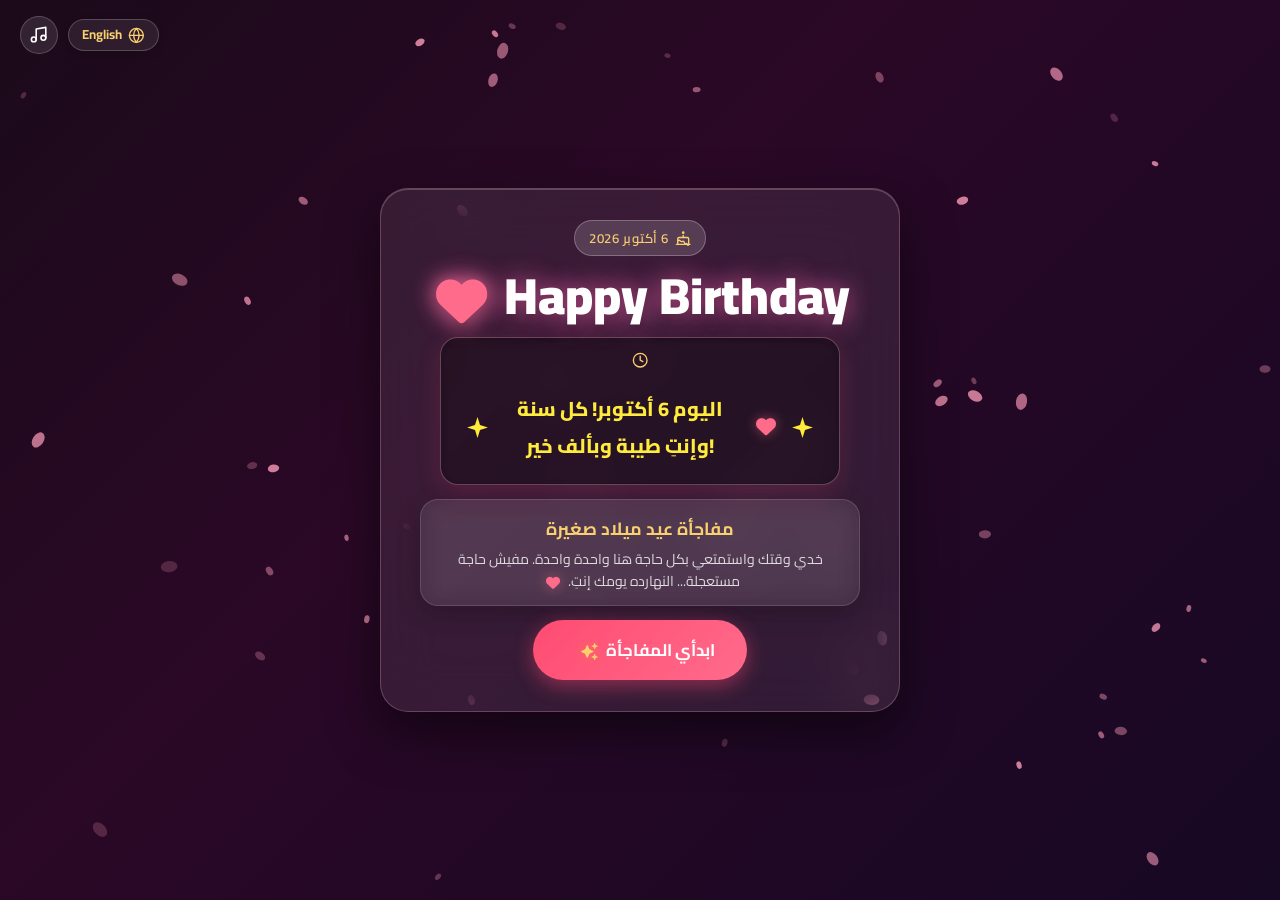
==== commit a0a909cc: "feat: lock all experiences until countdown ends and enforce sequential stage gating" ====
--- a/v2/index.html
+++ b/v2/index.html
@@ -28,7 +28,7 @@
     <link rel="stylesheet" href="../style.css">
 </head>
 
-<body class="theme-rose site-unlocked">
+<body class="theme-rose site-locked">
 
     <!-- Ambient Canvas Backgrounds -->
     <canvas id="particlesCanvas"></canvas>
@@ -613,9 +613,9 @@
                         <span data-i18n="btn_back_cake"><i class="fa-solid fa-arrow-right fa-icon-inline"></i> العودة
                             للتورتة <i class="fa-solid fa-cake-candles fa-icon-inline fa-cake-themed"></i></span>
                     </button>
-                    <button class="magic-btn primary-btn mini-switch-btn" data-switch="view-stars">
-                        <span data-i18n="btn_go_stars">انتقلي إلى الكروت وسماء النجوم <i
-                                class="fa-solid fa-arrow-left fa-icon-inline"></i></span>
+                    <button class="magic-btn primary-btn mini-switch-btn stage-locked-btn" data-switch="view-stars" id="btnGoToStars">
+                        <span data-i18n="btn_go_stars_locked">افتحي الهدية الأول <i
+                                class="fa-solid fa-lock fa-icon-inline" style="color:#ffd700;"></i></span>
                     </button>
                 </div>
 
--- a/style.css
+++ b/style.css
@@ -4048,95 +4048,122 @@
    LOCKED BIRTHDAY EXPERIENCE (Until Countdown Reaches Zero)
    =================================================================== */
 
-/* 1. Nav Tabs are always unlocked */
+/* 1. When locked, hide everything beyond the countdown */
+body.site-locked #cakeStep2,
+body.site-locked #cakeStep3,
+body.site-locked #cakeStep4,
+body.site-locked #view-scrapbook,
+body.site-locked #view-stars,
+body.site-locked .after-countdown-banner {
+    display: none !important;
+}
+
+/* 2. Locked Journey Button in Step 1 */
+body.site-locked #startRoseJourneyBtn {
+    opacity: 0.78;
+    cursor: not-allowed;
+    background: rgba(35, 18, 42, 0.82);
+    border: 1px solid rgba(255, 215, 0, 0.4);
+    color: rgba(255, 255, 255, 0.88);
+    box-shadow: 0 4px 18px rgba(0, 0, 0, 0.4) !important;
+    transform: none !important;
+}
+
+body.site-locked #startRoseJourneyBtn .btn-glow {
+    display: none !important;
+}
+
+body.site-locked #startRoseJourneyBtn:hover {
+    transform: none !important;
+    box-shadow: 0 4px 18px rgba(0, 0, 0, 0.4) !important;
+}
+
+/* 3. Stage Gating: Locked Stage Buttons */
+.magic-btn.stage-locked-btn {
+    opacity: 0.75;
+    cursor: not-allowed !important;
+    background: rgba(30, 20, 38, 0.85) !important;
+    border: 1px solid rgba(255, 215, 0, 0.38) !important;
+    color: rgba(255, 255, 255, 0.82) !important;
+    box-shadow: 0 4px 15px rgba(0, 0, 0, 0.35) !important;
+    transform: none !important;
+}
+
+.magic-btn.stage-locked-btn .btn-glow {
+    display: none !important;
+}
+
+.magic-btn.stage-locked-btn:hover {
+    transform: none !important;
+    box-shadow: 0 4px 15px rgba(0, 0, 0, 0.35) !important;
+}
+
+/* 4. Locked Shake Animation */
+@keyframes lockedShake {
+    0%, 100% { transform: translateX(0); }
+    20% { transform: translateX(-7px); }
+    40% { transform: translateX(7px); }
+    60% { transform: translateX(-4px); }
+    80% { transform: translateX(4px); }
+}
+
+.locked-shake-anim {
+    animation: lockedShake 0.42s ease !important;
+}
+
+/* 5. Gift Box Attention Pulse (Guides her when trying to skip) */
+@keyframes giftboxAttentionPulse {
+    0%, 100% {
+        transform: scale(1);
+        box-shadow: 0 0 0 rgba(255, 215, 0, 0);
+    }
+    50% {
+        transform: scale(1.06);
+        box-shadow: 0 0 35px rgba(255, 215, 0, 0.85), 0 0 55px rgba(255, 75, 114, 0.6);
+    }
+}
+
+.giftbox-attention {
+    animation: giftboxAttentionPulse 0.9s ease 3;
+    border-radius: 20px;
+}
+
+/* 6. Nav Tabs Locked Styles (if used) */
+.nav-tab-btn.tab-locked {
+    opacity: 0.55;
+    cursor: not-allowed;
+    filter: grayscale(0.5);
+}
 
 .tab-lock-badge {
-    display: none !important;
-}
-
-/* 2. Locked Journey Button in Step 1 */
-#startRoseJourneyBtn {
-    cursor: pointer;
-}
-
-/* 3. Lock Notice Card */
-.lock-notice-card {
-    display: none !important;
-}
-
-@keyframes lockCardFloat {
-    0%, 100% { transform: translateY(0); }
-    50% { transform: translateY(-4px); }
-}
-
-.lock-notice-icon {
-    width: 46px;
-    height: 46px;
-    border-radius: 50%;
-    background: radial-gradient(circle, rgba(255, 215, 0, 0.25) 0%, rgba(255, 75, 114, 0.15) 100%);
-    border: 1.5px solid rgba(255, 215, 0, 0.5);
-    display: flex;
-    align-items: center;
-    justify-content: center;
-    flex-shrink: 0;
-    color: var(--accent-gold);
-    box-shadow: 0 0 15px rgba(255, 215, 0, 0.3);
-}
-
-.lock-notice-icon svg {
-    width: 22px;
-    height: 22px;
-}
-
-.lock-notice-content {
-    flex: 1;
-}
-
-.lock-notice-title {
-    font-size: 0.96rem;
-    font-weight: 700;
-    color: #ffeb3b;
-    margin-bottom: 5px;
-    display: flex;
-    align-items: center;
-    gap: 6px;
-    text-shadow: 0 0 10px rgba(255, 235, 59, 0.3);
-}
-
-.lock-notice-text {
-    font-size: 0.84rem;
-    color: rgba(255, 255, 255, 0.85);
-    line-height: 1.5;
-    margin: 0;
-}
-
-.unlock-celebration-banner {
-    display: none !important;
-}
-
-@keyframes bounceUnlock {
-    0% { transform: scale(0.85); opacity: 0; }
-    60% { transform: scale(1.04); opacity: 1; }
-    100% { transform: scale(1); opacity: 1; }
-}
-
-/* 5. Disabled / Locked elements removed — all elements fully interactive */
-
-/* 6. Lock Toast Notification */
+    display: inline-block;
+    font-size: 0.75rem;
+    margin-inline-start: 4px;
+    vertical-align: middle;
+    filter: drop-shadow(0 0 4px rgba(255, 215, 0, 0.6));
+    animation: lockBadgePulse 2.5s infinite ease-in-out;
+}
+
+@keyframes lockBadgePulse {
+    0%, 100% { transform: scale(1); opacity: 0.85; }
+    50% { transform: scale(1.18); opacity: 1; }
+}
+
+/* 7. Lock Toast Notification */
 .lock-toast {
     position: fixed;
     bottom: 25px;
     left: 50%;
     transform: translateX(-50%) translateY(120%);
-    background: rgba(22, 10, 26, 0.94);
-    border: 1px solid var(--accent-gold);
+    background: rgba(22, 10, 26, 0.96);
+    border: 1.5px solid var(--accent-gold);
     color: #fff;
     padding: 12px 24px;
     border-radius: 35px;
-    font-size: 0.88rem;
+    font-size: 0.9rem;
     font-weight: 600;
     z-index: 999999;
-    box-shadow: 0 10px 30px rgba(0, 0, 0, 0.65), 0 0 25px var(--accent-glow);
+    box-shadow: 0 10px 30px rgba(0, 0, 0, 0.75), 0 0 25px var(--accent-glow);
     display: flex;
     align-items: center;
     gap: 10px;
@@ -4154,30 +4181,12 @@
 }
 
 @media (max-width: 580px) {
-    .lock-notice-card {
-        padding: 14px 16px;
-        gap: 12px;
-        margin: 18px 12px 6px;
-    }
-    .lock-notice-icon {
-        width: 38px;
-        height: 38px;
-    }
-    .lock-notice-icon svg {
-        width: 18px;
-        height: 18px;
-    }
-    .lock-notice-title {
-        font-size: 0.9rem;
-    }
-    .lock-notice-text {
-        font-size: 0.78rem;
-    }
     .lock-toast {
-        font-size: 0.82rem;
+        font-size: 0.84rem;
         padding: 10px 18px;
         bottom: 18px;
         white-space: normal;
     }
 }
 
+
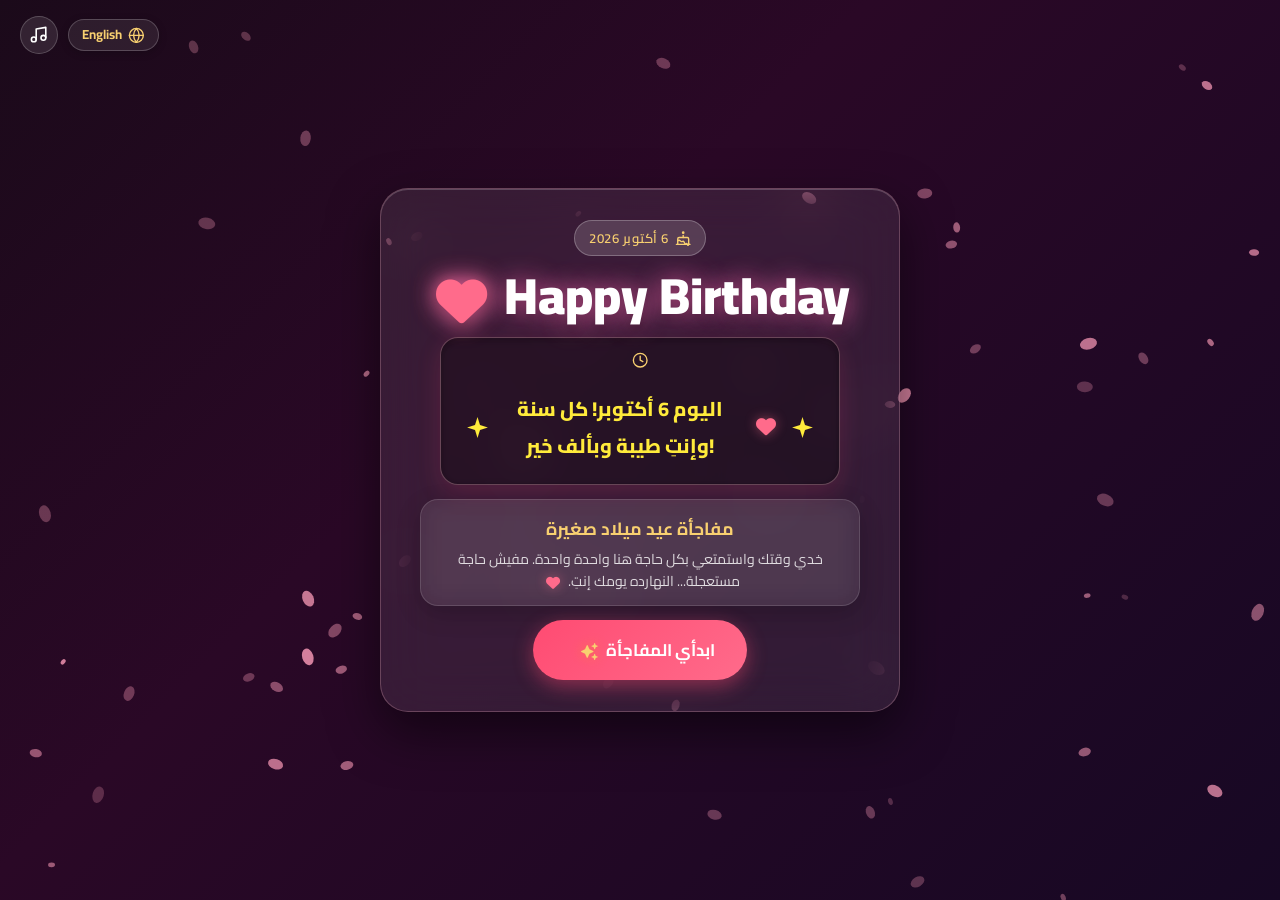
==== commit 2624e40c: "feat: personalize letter header to 'To Rowan,' and 'لروان،'" ====
--- a/v2/index.html
+++ b/v2/index.html
@@ -206,7 +206,7 @@
                                 <div class="parchment-letter">
                                     <div class="letter-header">
                                         <span class="letter-date" data-i18n="letter_date">October 6, 2026</span>
-                                        <h2 class="letter-salutation" data-i18n="letter_salutation">إلى روان،</h2>
+                                        <h2 class="letter-salutation" data-i18n="letter_salutation">لروان،</h2>
                                     </div>
                                     <div class="letter-body">
                                         <p class="letter-intro" data-i18n="letter_p1">كل سنة وإنتِ طيبة <i
